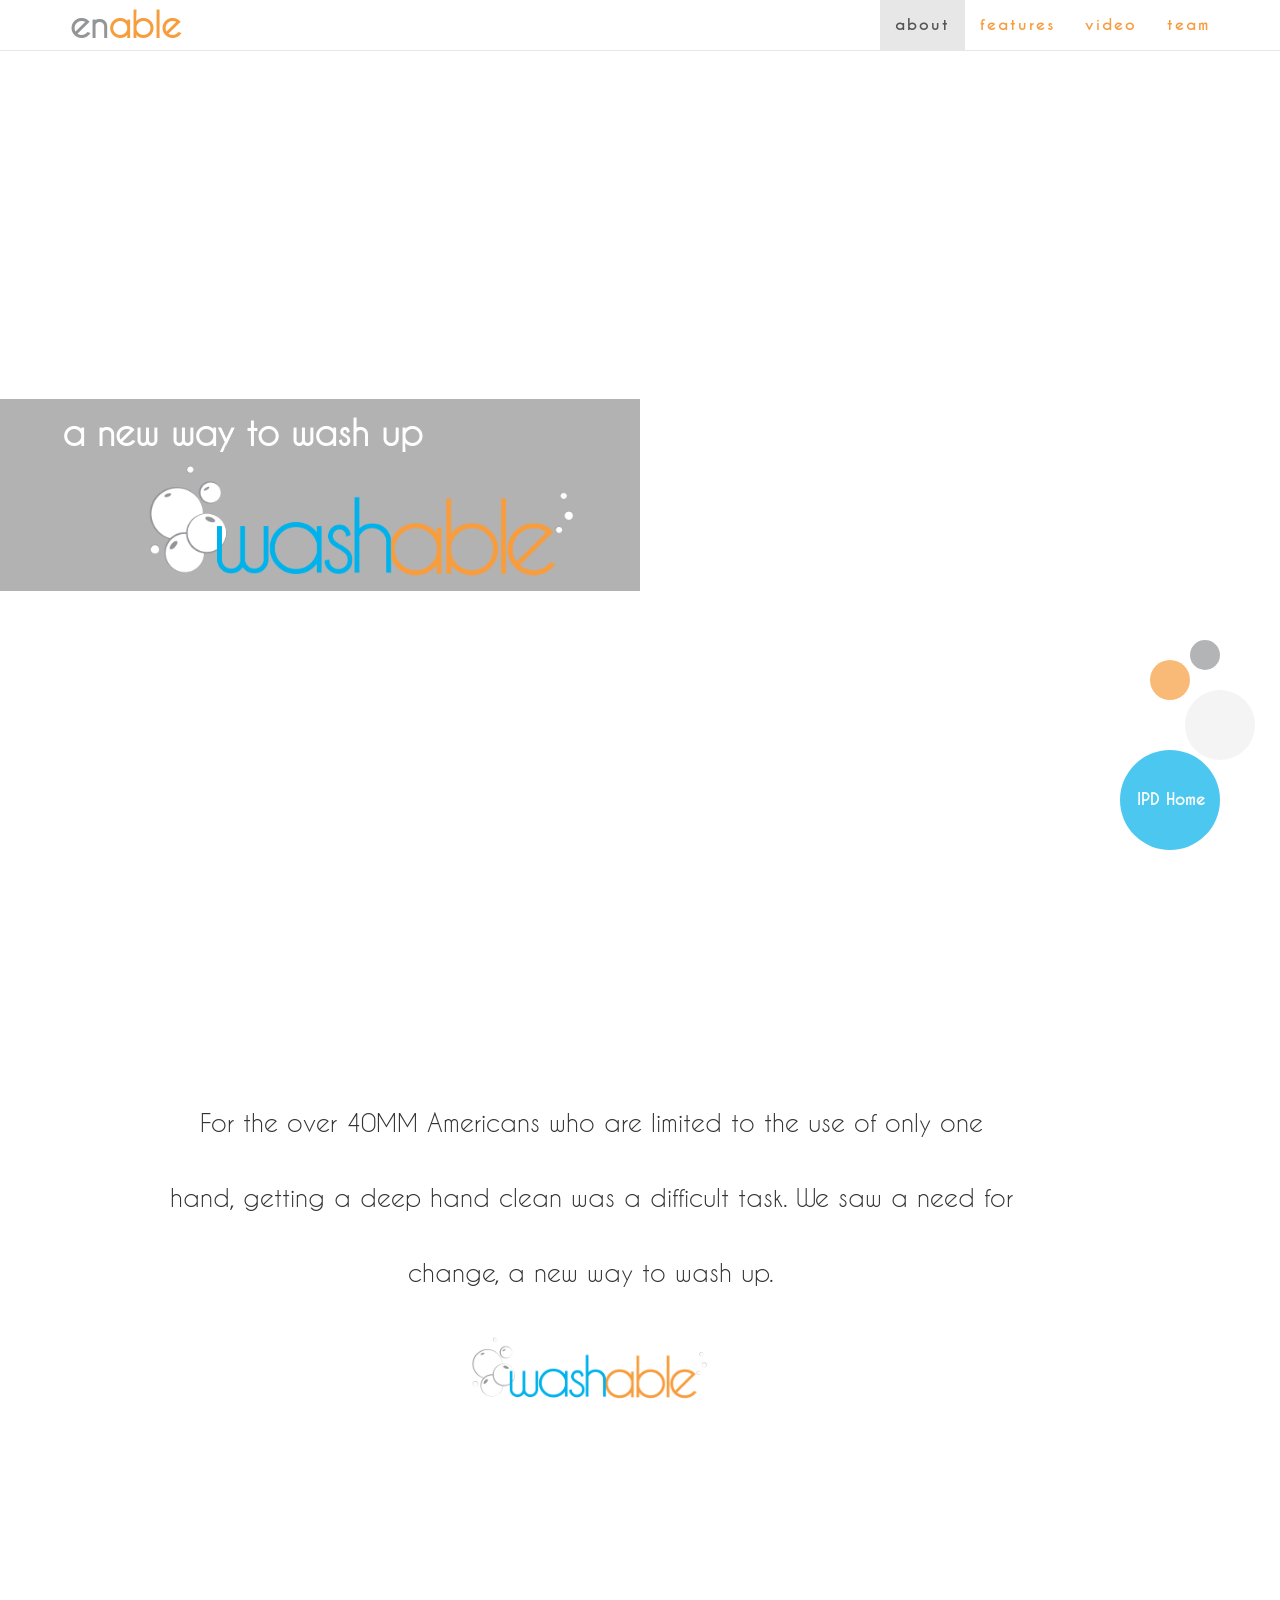
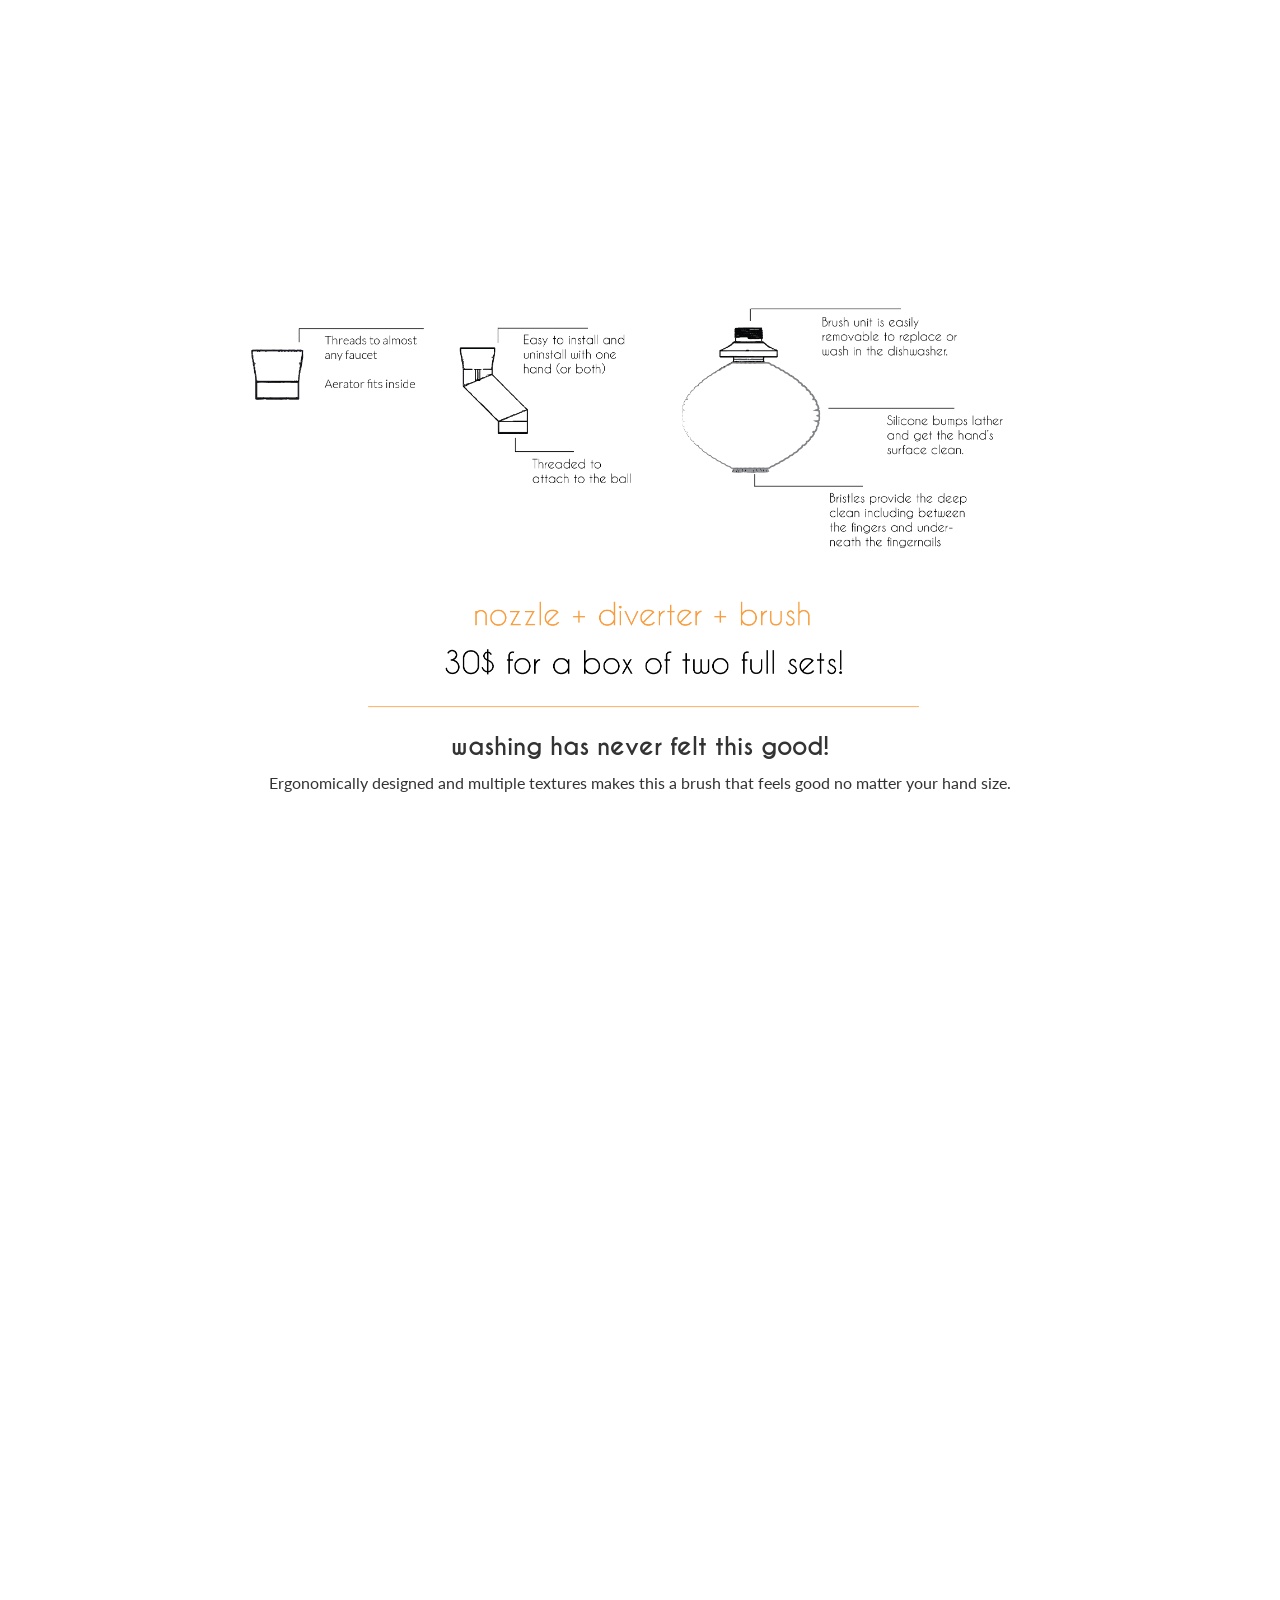
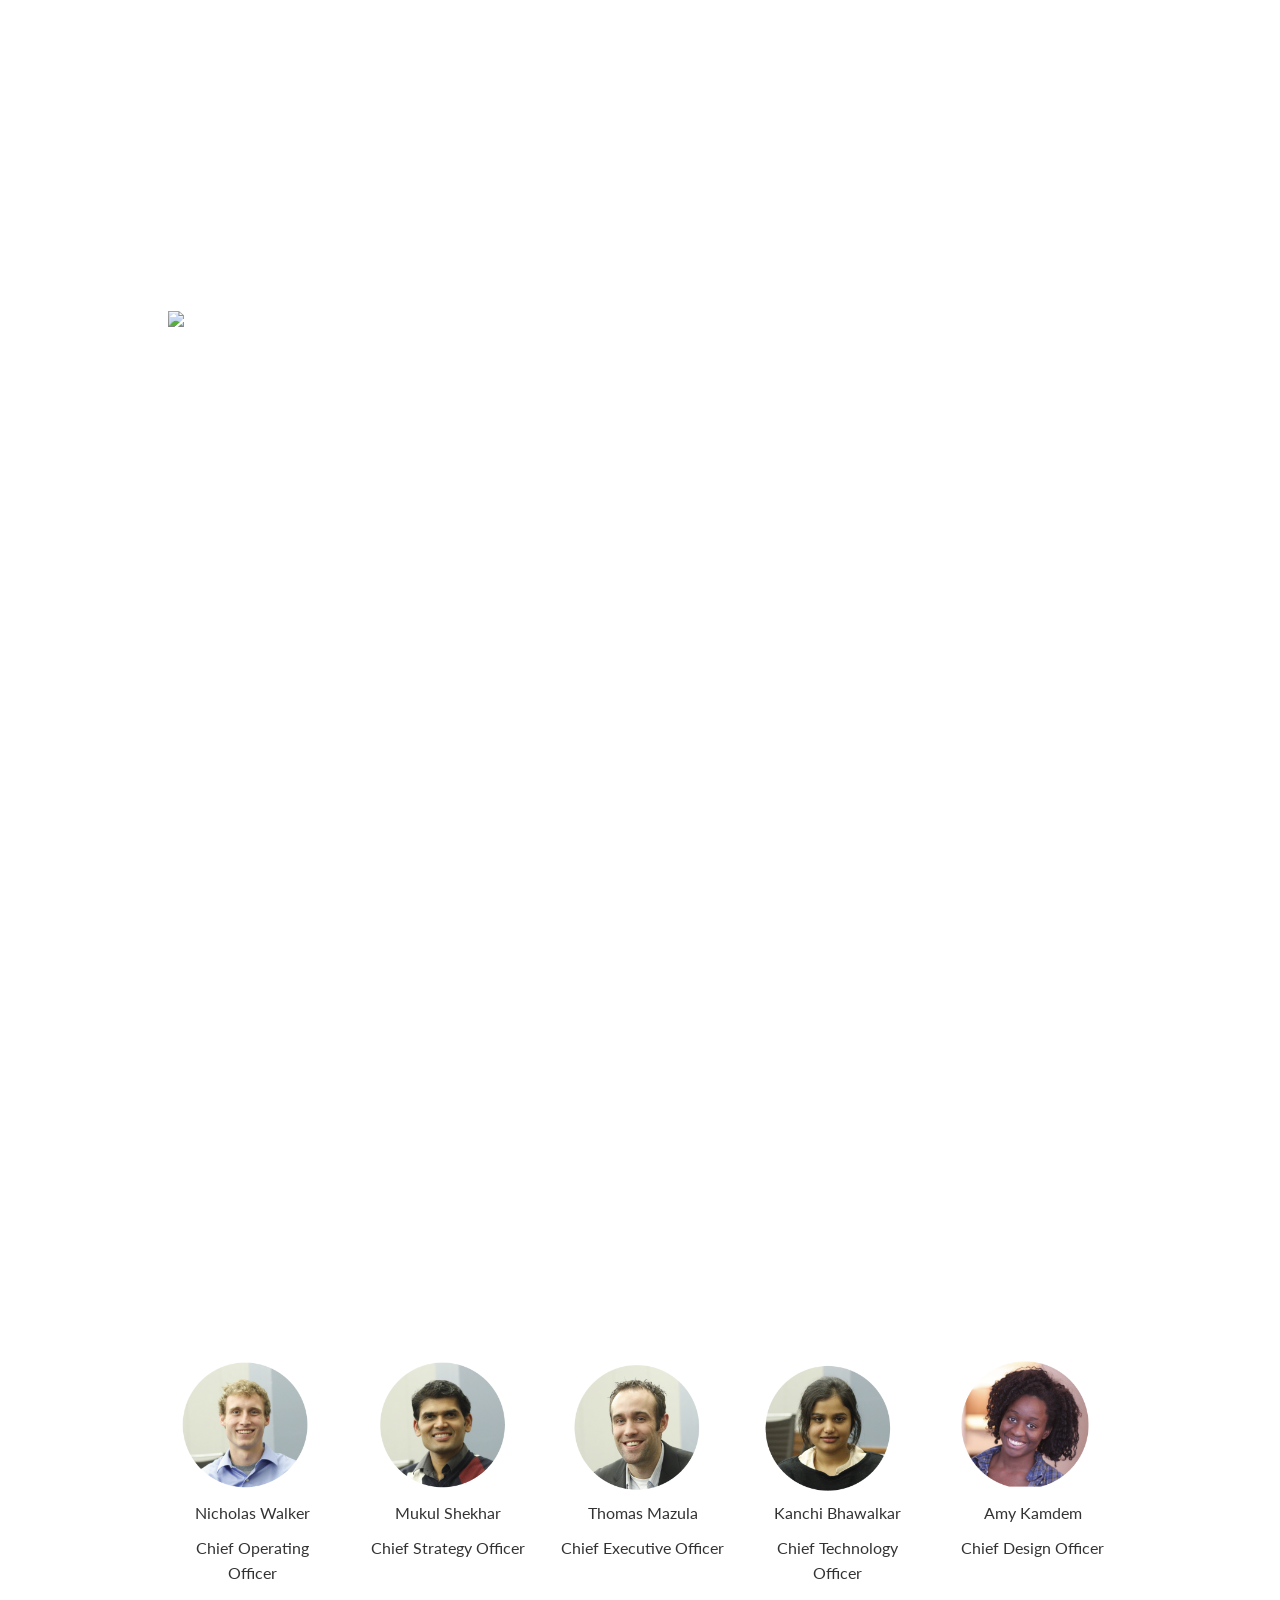
==== index.html @ 195c4fff "commit" ====
<!DOCTYPE html>
    <html lang="en">

    <head>

      <meta charset="utf-8">
      <meta http-equiv="X-UA-Compatible" content="IE=edge">
      <meta name="viewport" content="width=device-width, initial-scale=1">
      <meta name="description" content="">
      <meta name="author" content="">

      <title>Wash-able</title>

      <!-- Bootstrap Core CSS -->
      <link href="css/bootstrap.min.css" rel="stylesheet">


      <!-- Custom CSS -->
      <link href="css/scrolling-nav.css" rel="stylesheet">

      <!-- HTML5 Shim and Respond.js IE8 support of HTML5 elements and media queries -->
      <!-- WARNING: Respond.js doesn't work if you view the page via file:// -->
        <!--[if lt IE 9]>
            <script src="https://oss.maxcdn.com/libs/html5shiv/3.7.0/html5shiv.js"></script>
            <script src="https://oss.maxcdn.com/libs/respond.js/1.4.2/respond.min.js"></script>
            <![endif]-->

          </head>

          <!-- The #page-top ID is part of the scrolling feature - the data-spy and data-target are part of the built-in Bootstrap scrollspy function -->

          <body id="page-top" data-spy="scroll" data-target=".navbar-fixed-top">
            <header>
              <!-- Navigation -->
              <nav class="navbar navbar-default navbar-fixed-top" role="navigation">
                <div class="container">
                  <div class="navbar-header page-scroll">
                    <button type="button" class="navbar-toggle" data-toggle="collapse" data-target=".navbar-ex1-collapse">
                      <span class="sr-only">Toggle navigation</span>
                      <span class="icon-bar"></span>
                      <span class="icon-bar"></span>
                      <span class="icon-bar"></span>
                    </button>
                    <a class="navbar-brand page-scroll" href="#page-top"><span style="color:#939597;font-size:35px;font-weight:800;letter-spacing: 0px;">en<span><span style="color:#f89d3e;font-size:35px">able<span></a>

                  </div>

                  <!-- Collect the nav links, forms, and other content for toggling -->
                  <div class="collapse navbar-collapse navbar-ex1-collapse">
                    <ul class="nav navbar-nav navbar-right">
                      <!-- Hidden li included to remove active class from about link when scrolled up past about section -->
                      <li class="hidden">
                        <a class="page-scroll" href="#page-top"></a>
                      </li>

                      <li>
                        <a class="page-scroll" href="#about">about</a>

                      </li>
                      <li>
                        <a class="page-scroll" href="#features">features</a>

                      </li>

                      <li>
                        <a class="page-scroll" href="#wvideo">video</a>
                      </li>


                      <li>
                        <a class="page-scroll" href="#team">team</a>
                      </li>

                    </ul>
                  </div>
                  <!-- /.navbar-collapse -->
                </div>
                <!-- /.container -->
              </nav>
            </header>

            <!-- Intro Section -->
            <section id="about" class="intro-section">

              <div class="container ">



               <div class="row" style="margin-top:35%;" id="landing">


                <div class="col-md-9 col-xs-12">
                  <h4 style="color:white;font-weight:900;font-size:35px;float:left;margin-left:18%;">a new way to wash up
                  </h4></p>
                </div>
                <div class="col-md-9 col-xs-12 col-md-offset-1"  id="main-heading">
                  <img style="width:100%;float:left;margin-left:20%;"src="images/Logo.png">

                </div>
              </div>
            </div>
          </section>


          <section id="about" class="new-features-section">
            <div class="container" >
              <div class="row">


              </div>
              <div class="row">

               <div class="col-md-9 col-md-offset-1">



                 <p style="font-size:25px;line-height:3;text-align:center;margin-top:10%;font-family: caviar_dreamsregular;">For the over 40MM Americans who are limited to the use of only one hand, getting a deep hand clean was a difficult task. 
                  We saw a need for change, a new way to wash up.

                </p> 
              </div>
                <div class="col-md-3 col-md-offset-4">
                <img style="width:100%;float:center;margin-top:6%;"src="images/Logo.png">

              </div>





            </div>

          </div>
        </div>
      </section>

      <section id="features" class="features-section">
        <div class="container" >

          <div class="row">

           <div class="col-md-10 col-md-offset-1">



             <img src="images/features-01.png" style="max-width:100%;">

           </div>
           <div class="col-md-10 col-md-offset-1"style="margin-top:-5%;">


             <div class="quotes"><h3>washing has never felt this good!</h3><p>Ergonomically designed and multiple textures makes this a brush that feels good no matter your hand size.</p></div>
             <div class="quotes"><h3>finally a product you want to keep out!
</h3><p>With a stainless steel finish and multiple brush colors, this is a sink attachment that you do not mind leaving out for all to see (and use!). 
</p></div>
             <div class="quotes"><h3>your hand has never been so clean!
</h3><p>With lathering bumps and deep-cleaning bristles, this product was designed to scrub even the toughest dirt away.</p></div>


           </div>






         </div>

       </div>
     </div>
   </section>





   <section  id="wvideo" class="video-container">

     <!-- <img style="width:25%;margin-top:-10%;float:middle;"src="images/Logo.png"></br></br></br></br> -->
     <iframe id="video" src="https://player.vimeo.com/video/160565014" frameborder="0" webkitallowfullscreen mozallowfullscreen allowfullscreen></iframe>

     

   </section>


<!--  <section  id="wvideo" class="video-section-2">
        <div class="container">
              <div class="row" style="margin-top:5%;">

                        <div class="col-md-2">
                            <h4 style="color:#939597;font-weight:900;font-size:35px;">washable
                            </h4>
                        </div>
                    </div>
        <div class="row">


        <div class="col-md-8 col-md-offset-2">
          <p>For the roughly 40MM people in the U.S that have a disability limiting the use of their hands and the many millions more who self-limit due to multitasking, enAble® products has come up with a simple, cost effective solutions to allow them to maximize the efficiency with which they perform common household tasks.</br></br>introducing</p>
           <img style="width:50%;float:left;display:inline-block;"src="images/Logo.png">
        </div>
        <div class="col-md-8 col-md-offset-2">
        <a href="#myModal" class="btn btn-lg btn-primary" style="float:left;margin-top:5%;" data-toggle="modal">Launch Video</a>
        <div id="myModal" class="modal fade">
        
        <div class="modal-dialog">
            <div class="modal-content">
                <div class="modal-header">
                    <button type="button" class="close" data-dismiss="modal" aria-hidden="true">×</button>
                    <h4 class="modal-title">washable</h4>
                </div>
                <div class="modal-body">
                    <iframe id="cartoonVideo" width="560" height="315" src="https://player.vimeo.com/video/15370828" frameborder="0" allowfullscreen></iframe>
                </div>
            </div>
        </div>
    </div>

     </div>
   </div> 










     </div>
 </div>


 </section>
-->













<!-- Scenario Section -->
<section id="scenario" class="scenario-section">
 <div class="container" >
  <div class="row" style="margin-top:5%;">
    <div class="col-md-10 col-md-offset-1">
      <img src="images/sc1.png" style="max-width:100%;">
    </div>
  </div>
</div>


<!--              <div id="mycarousel" class="carousel slide" data-ride="carousel">
                        
                           <ol class="carousel-indicators">
                             <li data-target="#mycarousel" data-slide-to="0" class="active"></li>
                             <li data-target="#mycarousel" data-slide-to="1"></li>
                             <li data-target="#mycarousel" data-slide-to="2"></li>
                            
                         </ol>
 
                         
                         <div class="carousel-inner" role="listbox">
                             <div class="item col-md-12">
                                 <img src="images/sc-01.png" data-color="lightblue" alt="First Image">
                                 <div class="carousel-caption">
                                     <h3>First Image</h3>
                                 </div>
                             </div>
                             <div class="item col-md-12">
                                 <img src="images/sc-02.png" data-color="firebrick" alt="Second Image">
                                 <div class="carousel-caption">
                                     <h3>Second Image</h3>
                                 </div>
                             </div>
                             <div class="item col-md-12">
                                 <img src="images/sc-03.png" data-color="violet" alt="Third Image">
                                 <div class="carousel-caption">
                                     <h3>Third Image</h3>
                                 </div>
                             </div>
                            
                         </div>
 
                         
                         <a class="left carousel-control" href="#mycarousel" role="button" data-slide="prev">
                             <span class="glyphicon glyphicon-chevron-left" aria-hidden="true"></span>
                             <span class="sr-only">Previous</span>
                         </a>
                         <a class="right carousel-control" href="#mycarousel" role="button" data-slide="next">
                             <span class="glyphicon glyphicon-chevron-right" aria-hidden="true"></span>
                             <span class="sr-only">Next</span>
                         </a>
                     </div>


                   -->
                 </section>



                 <section id="team" class="team-section">



                  <div class="container">

                    <div class="row" >

                      
                    <div class="row">
                      <div class="col-lg-12 col-lg-offset-1">


                    
                        <div class="col-md-2 col-xs-12" >
                          <img class="my-img-circle" src="images/Team-01.png">
                          <p>
                            Nicholas Walker
                          </p>
                            <p>
                           Chief Operating Officer
                          </p>
                        </div>
                        <div class="col-md-2 col-xs-12">
                          <img class="my-img-circle" src="images/Team-02.png">
                          <p>
                            Mukul Shekhar
                          </p>
                            <p>
                            Chief Strategy Officer
                          </p>
                        </div>
                        <div class="col-md-2 col-xs-12">
                          <img class="my-img-circle" src="images/Team-03.png">
                          <p>
                            Thomas Mazula
                          </p>
                            <p>
                            Chief Executive Officer
                          </p>
                        </div>
                        <div class="col-md-2 col-xs-12">
                          <img class="my-img-circle" src="images/Team-04.png">
                          <p>
                            Kanchi Bhawalkar
                          </p>
                            <p>
                            Chief Technology Officer
                          </p>
                        </div>
                        <div class="col-md-2 col-xs-12">
                          <img class="my-img-circle" src="images/Team-05.png">
                          <p>
                            Amy Kamdem
                          </p>
                            <p>
                            Chief Design Officer
                          </p>
                        </div>
                      </div>

                    </div>
                  </div>
                </section>

                <footer>

                  <button type="button" class="btn circle3"></button>
                  <button type="button" class="btn circle2"></button>
                  <button type="button" class="btn circle1"></button>
                  <button onclick="location.href='http://www.tauber.umich.edu/events-training/integrated-product-development/2016-04-06/integrated-product-development-trade-show';" type="button" class="btn btn-circle" style="font-family:caviar_dreamsbold;font-size:16px;">IPD Home</button>

                </footer>



                <!-- jQuery -->
                <script src="js/jquery.js"></script>
                <script src="https://ajax.googleapis.com/ajax/libs/jquery/1.11.0/jquery.min.js"></script>

                <!-- Bootstrap Core JavaScript -->
                <script src="js/bootstrap.min.js"></script>

                <!-- Scrolling Nav JavaScript -->
                <script src="js/jquery.easing.min.js"></script>
                <script src="js/scrolling-nav.js"></script>











                <script>

                (function() {

                  var quotes = $(".quotes");
                  var quoteIndex = -1;

                  function showNextQuote() {
                    ++quoteIndex;
                    quotes.eq(quoteIndex % quotes.length)
                    .fadeIn(2000)
                    .delay(2000)
                    .fadeOut(2000, showNextQuote);
                  }

                  showNextQuote();

                })();

                var $item = $('.carousel .item'); 
                var $wHeight = $(window).height();
                $item.eq(0).addClass('active');
                $item.height($wHeight); 
                $item.addClass('full-screen');

                $('.carousel img').each(function() {
                  var $src = $(this).attr('src');
                  var $color = $(this).attr('data-color');
                  $(this).parent().css({
                    'background-image' : 'url(' + $src + ')',
                    'background-color' : $color
                  });
                  $(this).remove();
                });

                $(window).on('resize', function (){
                  $wHeight = $(window).height();
                  $item.height($wHeight);
                });

                $('.carousel').carousel({
                  interval: 6000,
                  pause: "false"
                });

                (function() {
  /**
   * Video element
   * @type {HTMLElement}
   */
   var video = document.getElementById("my-video");

  /**
   * Check if video can play, and play it
   */
   video.addEventListener( "canplay", function() {
    video.play();
  });
 })();

 $(function(){
  $('#video').css({ width: $(window).innerWidth() + 'px', height: $(window).innerHeight() + 'px' });

  $(window).resize(function(){
    $('#video').css({ width: $(window).innerWidth() + 'px', height: $(window).innerHeight() + 'px' });
  });
});

 $(document).ready(function(){
    /* Get iframe src attribute value i.e. YouTube video url
    and store it in a variable */
    var url = $("#cartoonVideo").attr('src');
    
    /* Assign empty url value to the iframe src attribute when
    modal hide, which stop the video playing */
    $("#myModal").on('hide.bs.modal', function(){
      $("#cartoonVideo").attr('src', '');
    });
    
    /* Assign the initially stored url back to the iframe src
    attribute when modal is displayed again */
    $("#myModal").on('show.bs.modal', function(){
      $("#cartoonVideo").attr('src', url);
    });
  });


 </script>

</body>

</html>
---- css/scrolling-nav.css ----
/*!
 * Start Bootstrap - Scrolling Nav HTML Template (http://startbootstrap.com)
 * Code licensed under the Apache License v2.0.
 * For details, see http://www.apache.org/licenses/LICENSE-2.0.
 */

@import url(https://fonts.googleapis.com/css?family=Lato:300);


@font-face {
font-family: 'caviar_dreamsregular';
    src: url('../fonts/CaviarDreams-webfont.eot');
    src: url('../fonts/CaviarDreams-webfont.eot?#iefix') format('embedded-opentype'),
         url('../fonts/CaviarDreams-webfont.woff') format('woff'),
         url('../fonts/CaviarDreams-webfont.ttf') format('truetype'),
         url('../fonts/CaviarDreams-webfont.svg#caviar_dreamsregular') format('svg');
    font-weight: normal;
    font-style: normal;

}

@font-face {
    font-family: 'caviar_dreamsbold';
    src: url('../fonts/Caviar_Dreams_Bold-webfont.eot');
    src: url('../fonts/Caviar_Dreams_Bold-webfont.eot?#iefix') format('embedded-opentype'),
         url('../fonts/Caviar_Dreams_Bold-webfont.woff') format('woff'),
         url('../fonts/Caviar_Dreams_Bold-webfont.ttf') format('truetype'),
         url('../fonts/Caviar_Dreams_Bold-webfont.svg#caviar_dreamsbold') format('svg');
    font-weight: normal;
    font-style: normal;

}

 body {
  width: 100%;
  height: 100%;
  font-family: caviar_dreamsregular;

}

html {
  width: 100%;
  height: 100%;
}

h1{

  font-size: 80px;
}

.navbar {

  font-size: 15px;
}

.features-section p{

  font-size: 16px;
 
}


.features-section h3{

  font-family: caviar_dreamsbold;

}
p{
  font-family: Lato;
  line-height: 25px;
}

h2{
  letter-spacing: 5px;
  font-family: caviar_dreamsregular;
  font-weight: 800;
  font-size: 30px;
  line-height: 36px;
}

.navbar li>a{

  font-family: caviar_dreamsbold;
  letter-spacing: 2px;
  
}

.navbar{

  background-color: white;
}
.navbar-default .navbar-nav>li>a {
     color: #f89d3e;
}


@media(min-width:767px) {
  .navbar {
    
    -webkit-transition: background .5s ease-in-out,padding .5s ease-in-out;
    -moz-transition: background .5s ease-in-out,padding .5s ease-in-out;
    transition: background .5s ease-in-out,padding .5s ease-in-out;
  }

  .top-nav-collapse {
    padding: 0;
  }
}

/* Demo Sections - You can use these as guides or delete them - the scroller will work with any sort of height, fixed, undefined, or percentage based.
The padding is very important to make sure the scrollspy picks up the right area when scrolled to. Adjust the margin and padding of sections and children 
of those sections to manage the look and feel of the site. */

.intro-section {
 height:100%;
  text-align: center;
  background: #fff;
  background-image: url("../images/background.png");
  background-repeat: no-repeat;
  /*-webkit-background-size: cover;
  -moz-background-size: cover;
  -o-background-size: cover;*/
  background-size: cover;

}

.persona-section {
  height: 100%;
  padding-top: 50px;
  text-align: justify;
  background: #fff;
  
}

div.transbox {
  width:500px;
  background-color: #ffffff;
  margin-left: -20px;
  opacity: 0.6;
  filter: alpha(opacity=60); /* For IE8 and earlier */
}

.persona-section p,.video-section-2 p{

 font-size : 18px;

}

.video-section-2 p{

 text-align: justify;
 line-height: 2;

 }

.intro-section h1,.features-section h1,.persona-section h2,.new-features-section h2, h4{

  color: #00bcf2;

}


.video-container {
    position: relative;
    padding-bottom: 56.25%;
    padding-top: 30px;
    height: 0; 

    overflow: hidden;
}
 
.video-container iframe,
.video-container object,
.video-container embed {
    position: absolute;
    top: 0;
    left: 0;
    width: 100%;
    height: 100%;
}


.features-section {
  height: 100%;
  padding-top: 150px;
  text-align: center;
  background: #fff;
}

.video-section-1 {
  height: 100%;
  padding-top: 150px;
  text-align: center;
  background: #fff;
  

}

.video-section-2 {
  height: 100%;
  padding-top: 50px;
  text-align: center;
  background: #fff;
  
}

.new-features-section {
  height: 100%;
  padding-top: 100px;
  
  background: #fff;
}

.features-section {
  height: 100%;
  padding-top: 80px;
  
  background: #fff;
}

.persona-section {
  height: 100%;
  padding-top: 20px;
  
  background: #fff;
}



.scenario-section {
  height: 100%;
 /* padding-top: 150px;*/
  text-align: justify;
  background: #fff;
  /*background-image: url("../images/sc1.png");
  background-size: cover;
  background-repeat: no-repeat;*/


}



.team-section {
  height: 100%;
  padding-top: 150px;
  text-align: justify;

  background: #fff;
}


.team-section p{

 /*margin-top: 10%;*/
 font-size: 16px;

}
#landing {

background: hsla(0, 0%, 0%, 0.3);
width:60%;
margin-left:-10%;
display:block;
margin-top:-2%;
height:auto;
padding: 5px;
 

}

/*#my-video {
  position: absolute;
  
  min-width: 100%; 
  min-height: 100%;
  width: 100%; 
  height: auto;
  z-index: -100;
}*/

.my-img-circle {

  width: 150px;
  height: 150px;
  margin-top: 30%;
  
  
 

}

.img-circle-nancy{

  width: 230px;
  height: 230px;
  
  overflow: hidden;

  position: absolute;
  bottom: -150px;
  

}


.btn-circle{
  width: 100px;
  height: 100px;
  padding: 10px 16px;
  font-size: 24px;
  line-height: 1.33;
   background-color:#00b1ea;
  border-radius: 55px;
  display: inline;
  position: fixed; 
   opacity: 0.7; 
   color: white;


  bottom: 50px; 
  right: 60px; 
}

.circle1{
  width: 70px;
  height: 70px;
  padding: 10px 16px;
  color: white;

  font-size: 24px;
  line-height: 1.33;
  border-radius: 55px;
  display: inline;
   opacity: 0.7; 
  position: fixed; 
  bottom: 140px; 
  right: 25px; 
}

.circle2{
  width: 40px;
  height: 40px;
  padding: 10px 16px;
  font-size: 24px;
  background-color:#f89d3e;
  color: white;

  line-height: 1.33;
  border-radius: 55px;
  display: inline;
   opacity: 0.7; 
  position: fixed; 
  bottom: 200px; 
  right: 90px; 
}

.circle3{
width: 30px;
  height: 30px;
  text-align: center;
  color: white;
  background-color: #939597;
  padding: 6px 0;
  font-size: 12px;
  line-height: 1.428571429;
  border-radius: 15px;
  display: inline;
  position: fixed; 
  bottom: 230px;
  opacity: 0.7; 
  right: 60px; 
}

.btn-circle-video{
 width: 100px;
 background-color: transparent;
color: white;

 border-color: gray;
   border-radius: 5px;
  margin-left: 45%;
  margin-top: 25%;
  position: relative;

}

#item {
display: block;
  width: 100%;
  height: auto;

}

.img-responsive,
.thumbnail > img,
.thumbnail a > img,
.carousel-inner > .item > img,
.carousel-inner > .item > a > img {
  display: block;
  height:100%;  

}

 .modal-content iframe{
        margin: 0 auto;
        display: block;
    }


/*@media (min-width: 674px){

      .video-section-1{
        display: none;
      }
      .video-section-2{
        display:block;
      }
}
*/

.quotes {display: none;}

.team-section p{

  text-align: center;
}
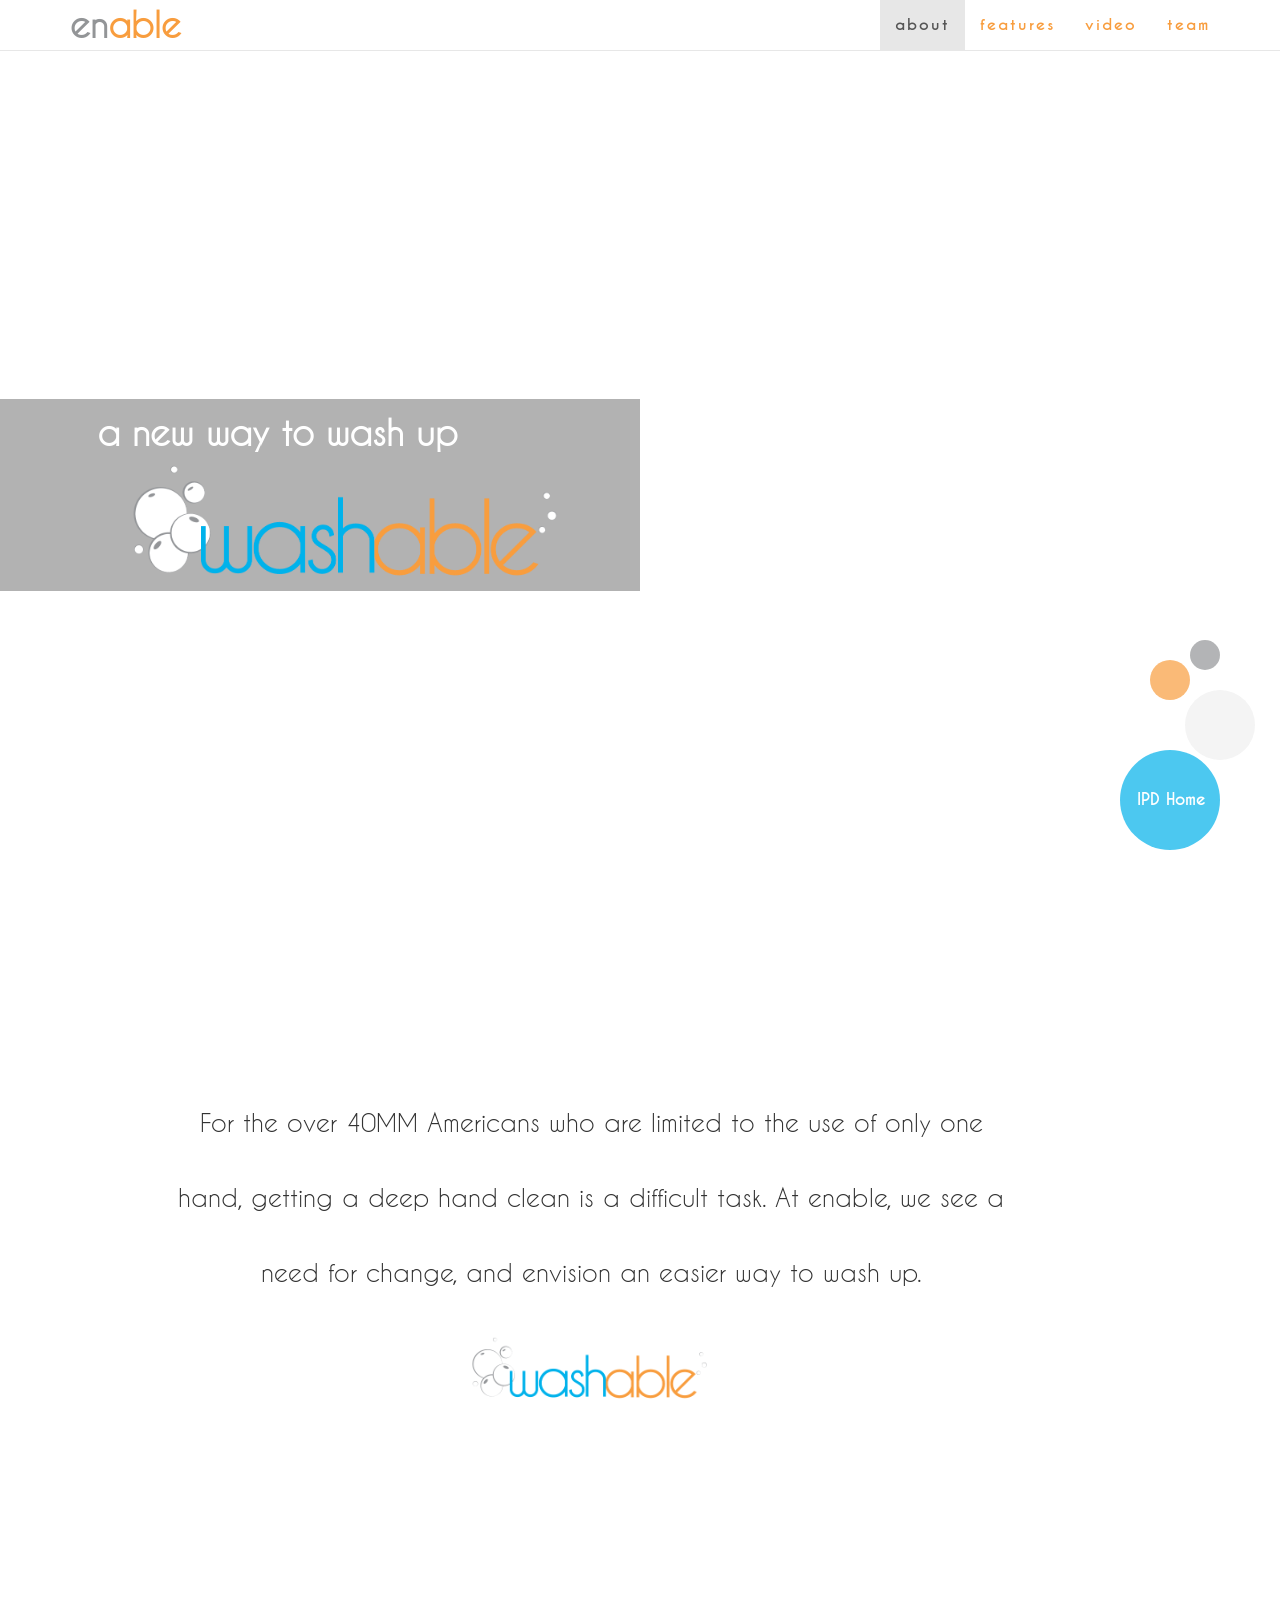
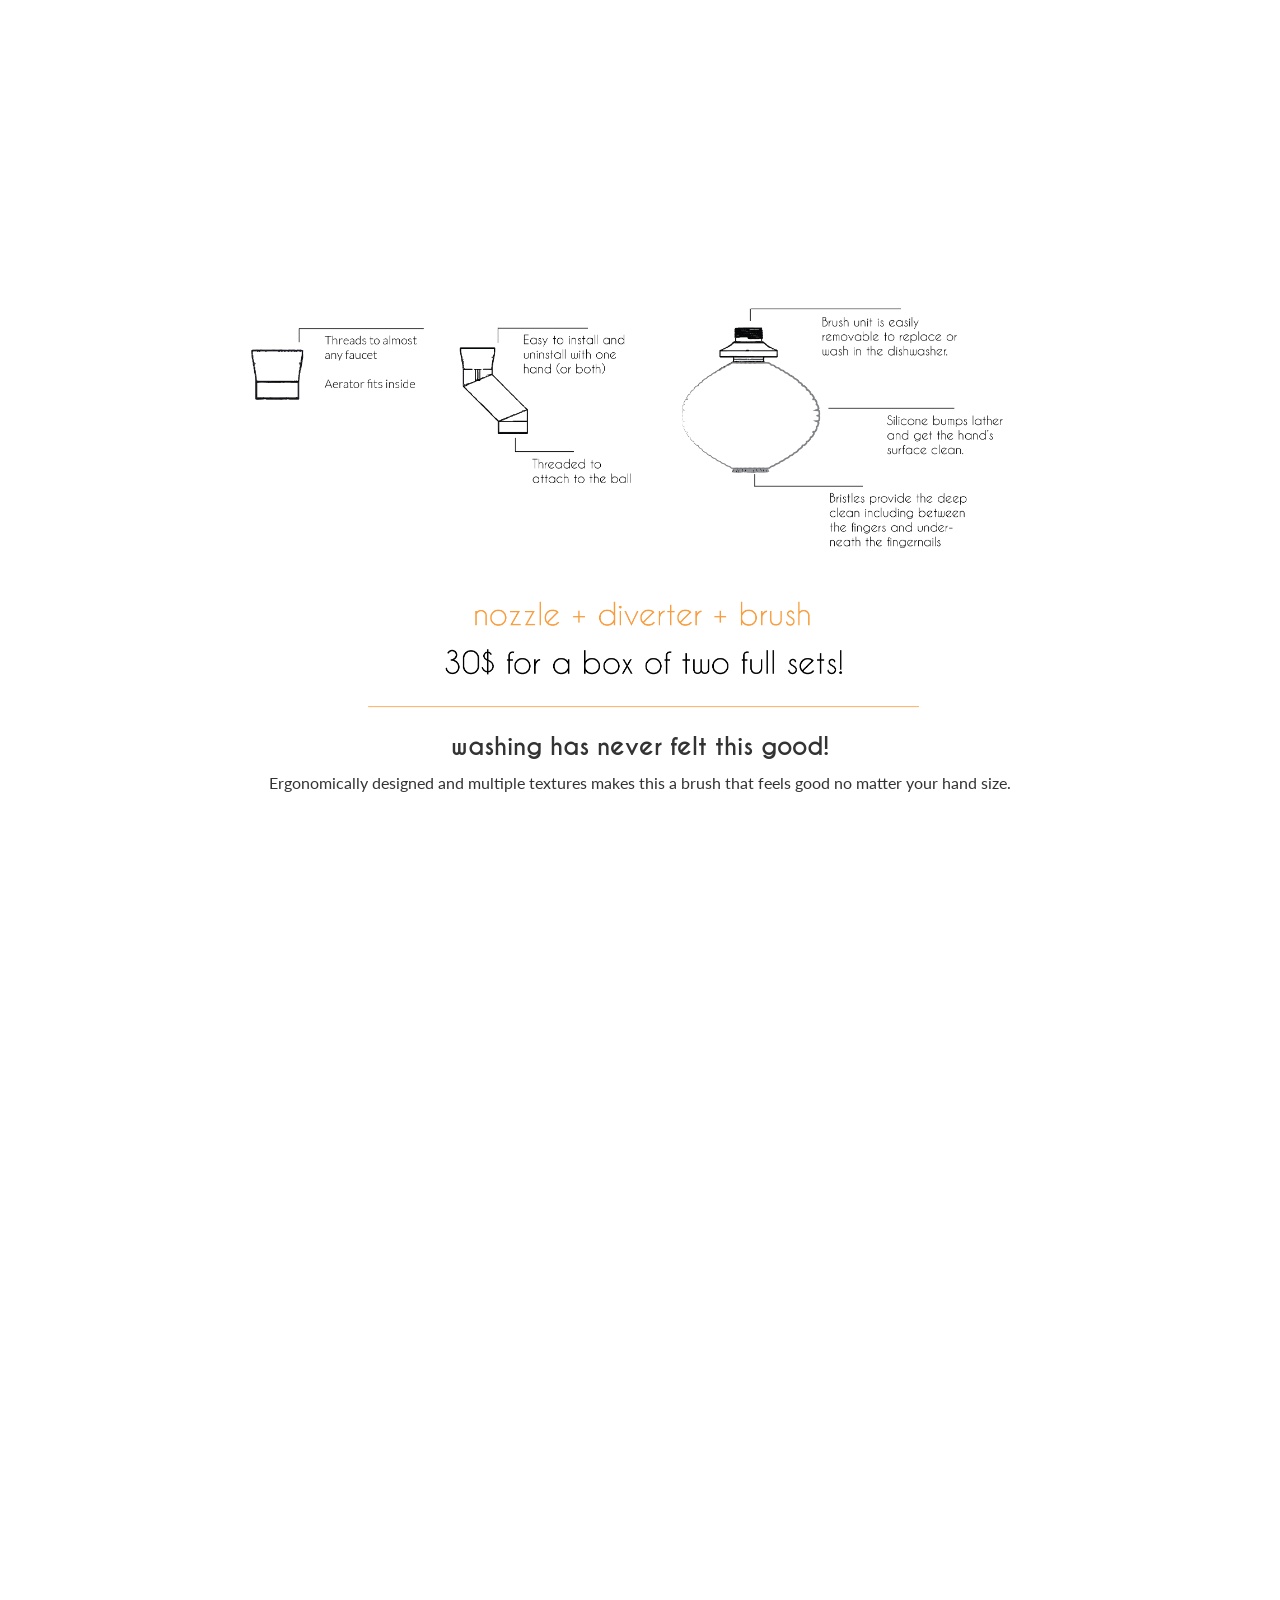
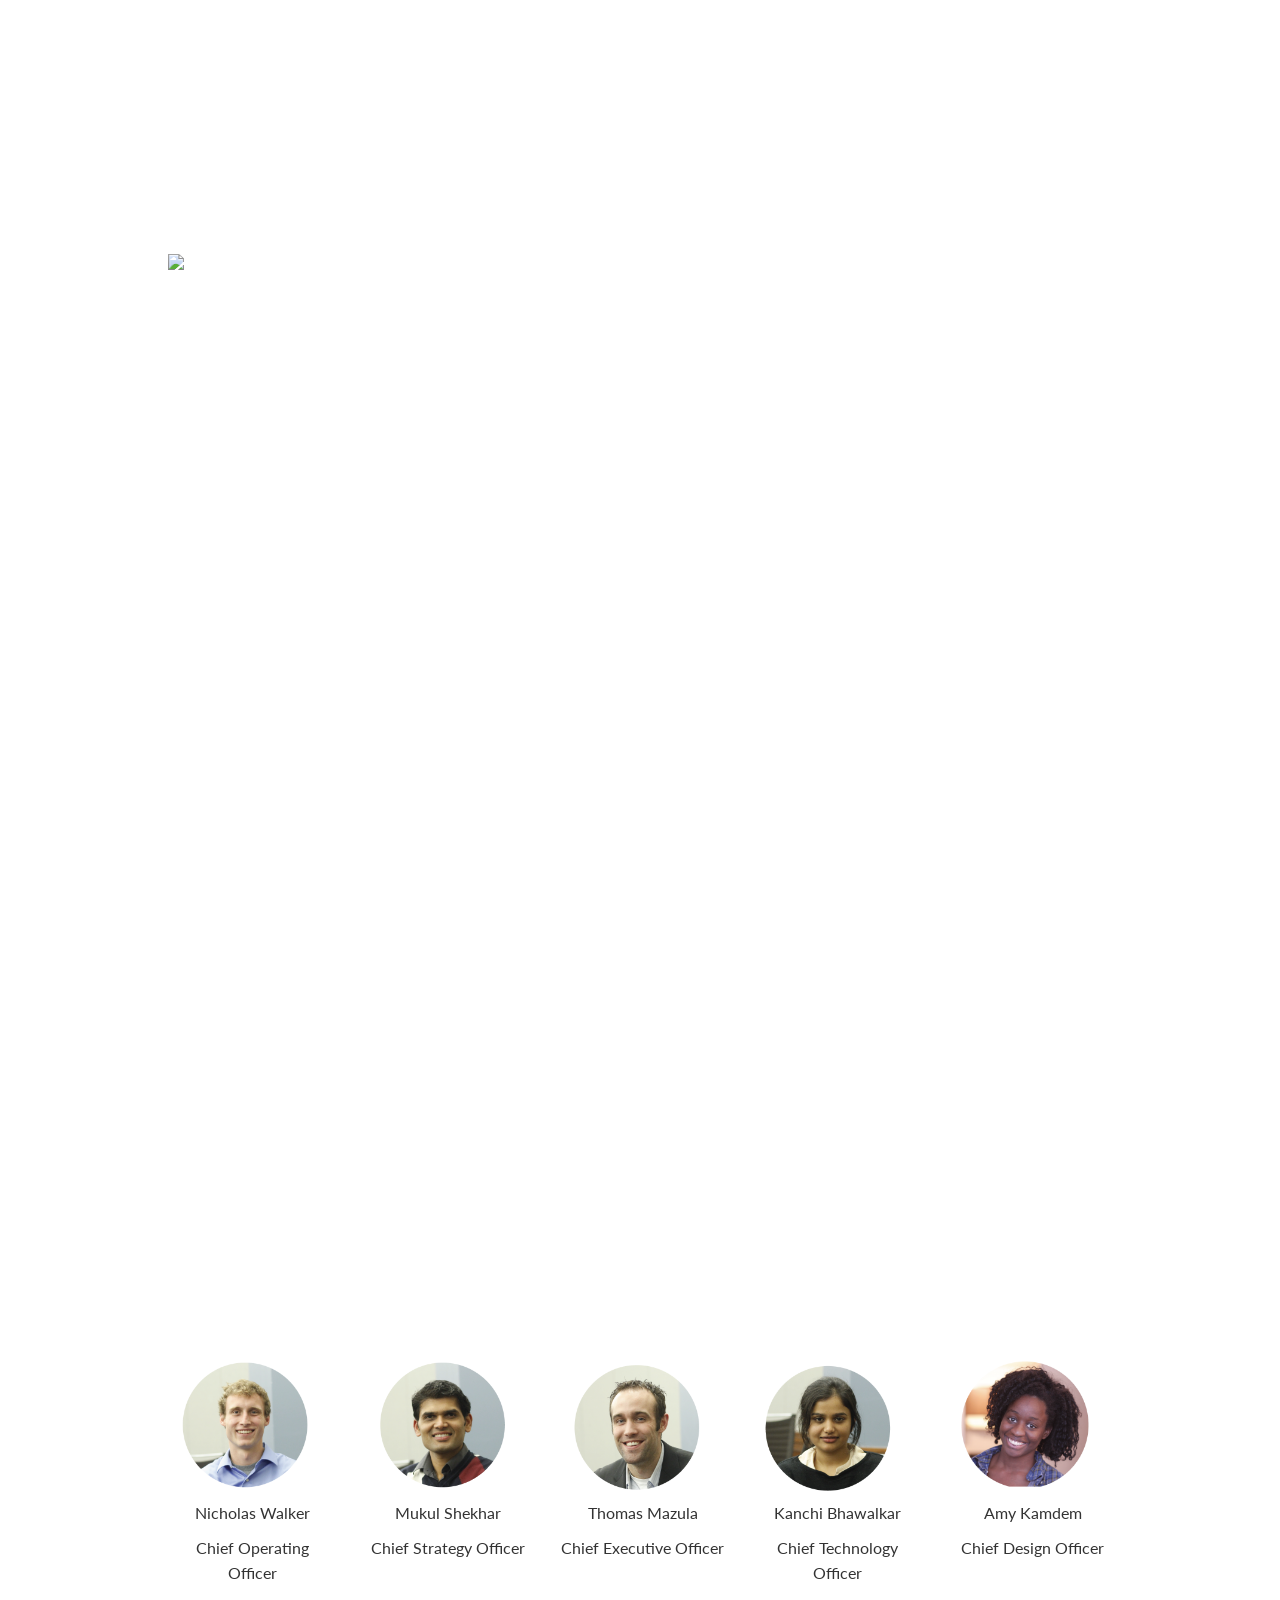
==== commit c66b56aa: "changes" ====
--- a/index.html
+++ b/index.html
@@ -71,6 +71,8 @@
                         <a class="page-scroll" href="#team">team</a>
                       </li>
 
+                     
+
                     </ul>
                   </div>
                   <!-- /.navbar-collapse -->
@@ -89,12 +91,12 @@
                <div class="row" style="margin-top:35%;" id="landing">
 
 
-                <div class="col-md-9 col-xs-12">
-                  <h4 style="color:white;font-weight:900;font-size:35px;float:left;margin-left:18%;">a new way to wash up
+                <div class="col-md-9 col-xs-12" id="tagline">
+                  <h4  style="color:white;font-weight:900;font-size:35px;float:left;">a new way to wash up
                   </h4></p>
                 </div>
                 <div class="col-md-9 col-xs-12 col-md-offset-1"  id="main-heading">
-                  <img style="width:100%;float:left;margin-left:20%;"src="images/Logo.png">
+                  <img style="width:100%;float:left;"src="images/Logo.png">
 
                 </div>
               </div>
@@ -110,16 +112,14 @@
               </div>
               <div class="row">
 
-               <div class="col-md-9 col-md-offset-1">
-
-
-
-                 <p style="font-size:25px;line-height:3;text-align:center;margin-top:10%;font-family: caviar_dreamsregular;">For the over 40MM Americans who are limited to the use of only one hand, getting a deep hand clean was a difficult task. 
-                  We saw a need for change, a new way to wash up.
-
+               <div class="col-md-9 col-md-offset-1 col-xs-12">
+
+
+
+                 <p style="font-size:25px;line-height:3;text-align:center;margin-top:10%;font-family: caviar_dreamsregular;">For the over 40MM Americans who are limited to the use of only one hand, getting a deep hand clean is a difficult task. At enable, we see a need for change, and envision an easier way to wash up.
                 </p> 
               </div>
-                <div class="col-md-3 col-md-offset-4">
+                <div class="col-md-3 col-md-offset-4 col-xs-12">
                 <img style="width:100%;float:center;margin-top:6%;"src="images/Logo.png">
 
               </div>
@@ -139,14 +139,14 @@
 
           <div class="row">
 
-           <div class="col-md-10 col-md-offset-1">
+           <div class="col-md-10 col-md-offset-1 col-xs-12">
 
 
 
              <img src="images/features-01.png" style="max-width:100%;">
 
            </div>
-           <div class="col-md-10 col-md-offset-1"style="margin-top:-5%;">
+           <div class="col-md-10 col-md-offset-1 col-xs-12"style="margin-top:-5%;">
 
 
              <div class="quotes"><h3>washing has never felt this good!</h3><p>Ergonomically designed and multiple textures makes this a brush that feels good no matter your hand size.</p></div>
@@ -251,9 +251,9 @@
 <!-- Scenario Section -->
 <section id="scenario" class="scenario-section">
  <div class="container" >
-  <div class="row" style="margin-top:5%;">
-    <div class="col-md-10 col-md-offset-1">
-      <img src="images/sc1.png" style="max-width:100%;">
+  <div class="row">
+    <div class="col-md-10 col-md-offset-1 col-xs-12">
+      <img src="images/sc1.png" style="max-width:100%;max-height:100%">
     </div>
   </div>
 </div>
@@ -318,7 +318,7 @@
 
                       
                     <div class="row">
-                      <div class="col-lg-12 col-lg-offset-1">
+                      <div class="col-lg-12 col-lg-offset-1 col-xs-12">
 
 
                     
--- a/css/scrolling-nav.css
+++ b/css/scrolling-nav.css
@@ -48,6 +48,10 @@
   font-size: 80px;
 }
 
+
+
+
+
 .navbar {
 
   font-size: 15px;
@@ -116,10 +120,10 @@
   text-align: center;
   background: #fff;
   background-image: url("../images/background.png");
-  background-repeat: no-repeat;
-  /*-webkit-background-size: cover;
+  
+  -webkit-background-size: cover;
   -moz-background-size: cover;
-  -o-background-size: cover;*/
+  -o-background-size: cover;
   background-size: cover;
 
 }
@@ -407,17 +411,98 @@
         display: block;
     }
 
-
-/*@media (min-width: 674px){
-
-      .video-section-1{
+#tagline{
+        margin-left: 18%;
+      }
+
+      #main-heading{
+        margin-left: 20%;
+      }
+
+@media (max-width: 674px){
+
+      .circle1{
         display: none;
       }
-      .video-section-2{
-        display:block;
-      }
-}
-*/
+      .circle2{
+        display:none;
+      }
+      .circle3{
+        display: none;
+      }
+      .btn-circle{
+
+        width:100px;
+        height:100px;
+        background-color: white;
+        color: black;
+        font-family: caviar_dreamsbold;
+        opacity: 1;
+        text-align: center;
+        font-size: 8px;
+        position: absolute;
+        margin-right: -10%;
+
+
+      }
+
+      #landing{
+
+    
+
+    background-color: transparent;
+    width:100%;
+margin-left:0%;
+display:block;
+margin-top:150%;
+
+padding: 5px;
+ 
+
+      }
+
+      #tagline{
+        margin-left: 1%;
+      }
+
+      #main-heading{
+        margin-left: 1%;
+      }
+
+      .intro-section,.new-features-section,.scenario-section,.team-section{
+        margin-top: 25px;
+      }
+      .intro-section{
+        background-size: contain;
+        height:250px;
+      }
+
+      .features-section{
+
+        margin-top: 100px;
+      }
+
+      .scenario-section{
+
+        max-height:250px;
+      }
+
+      .my-img-circle {
+
+  width: 100%;
+  height: 100%;
+  margin-top: 1%;
+  
+  
+ 
+
+}
+
+
+
+
+}
+
 
 .quotes {display: none;}
 
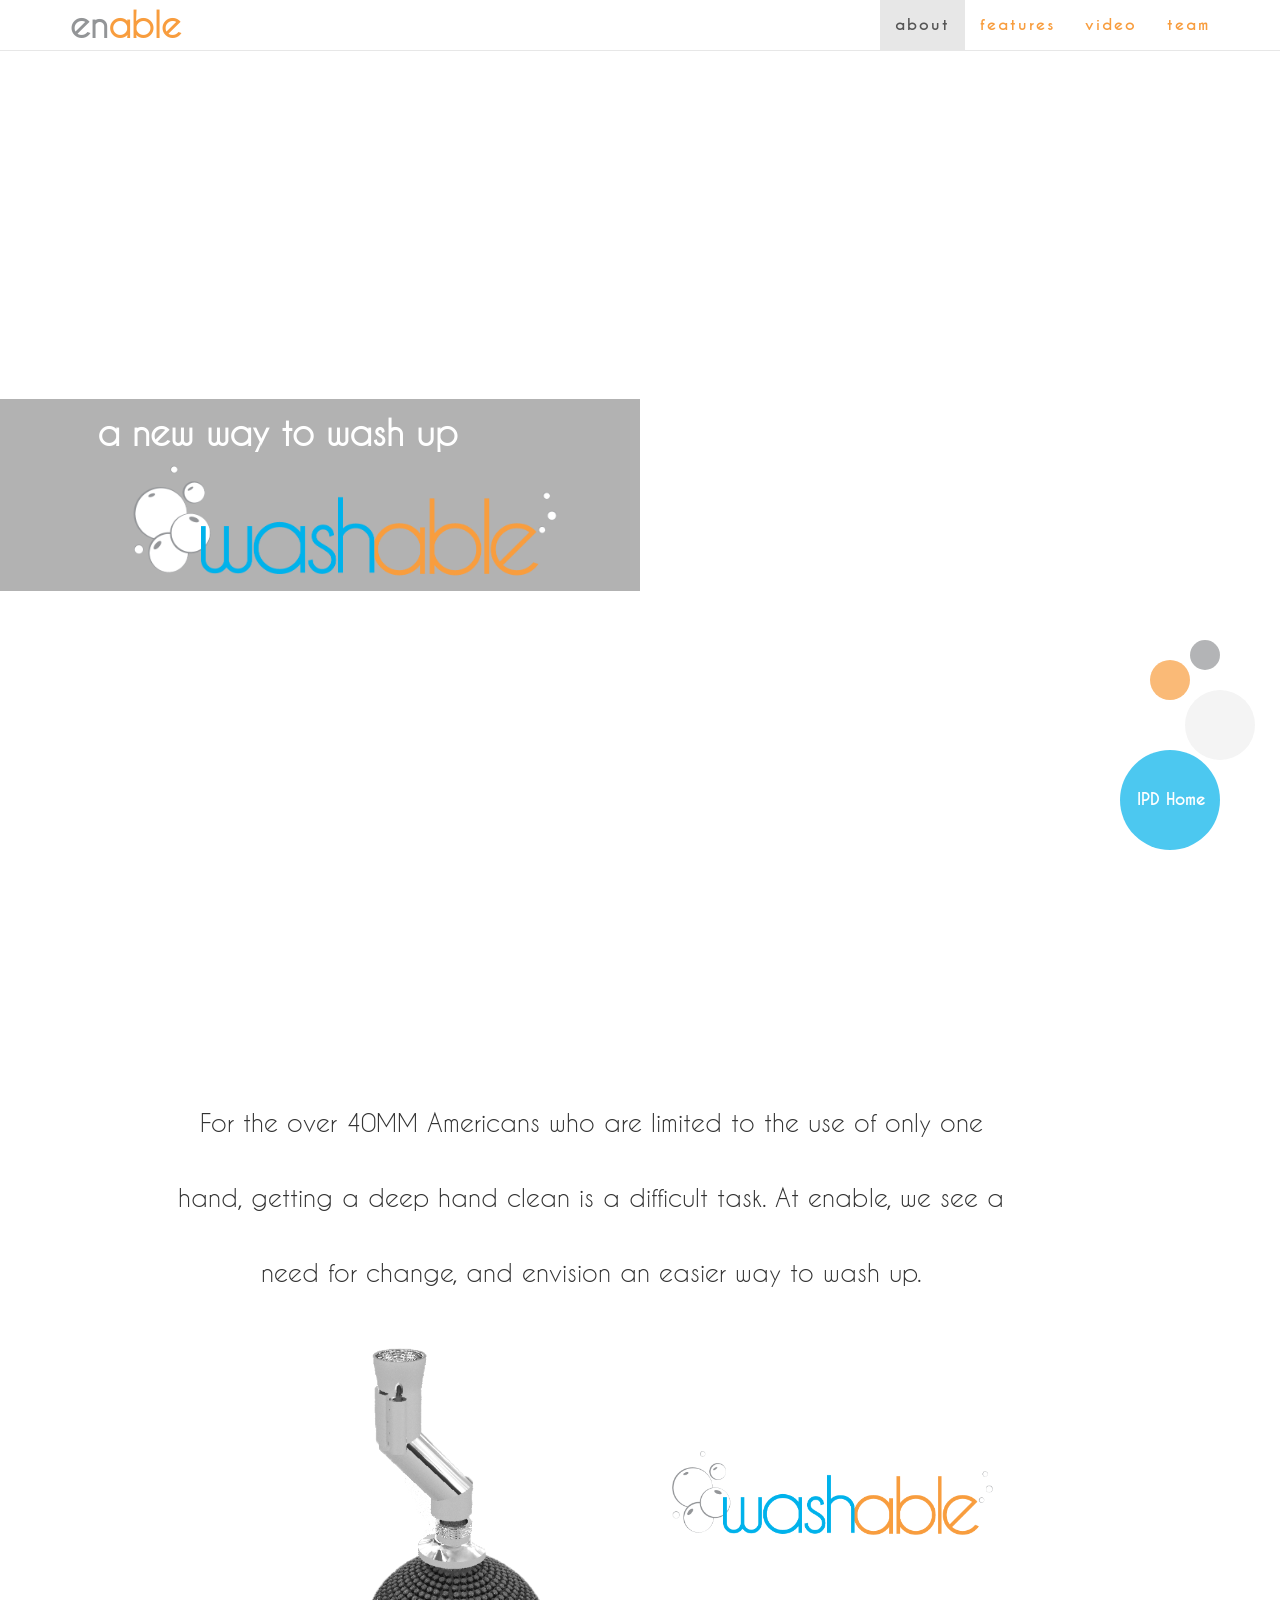
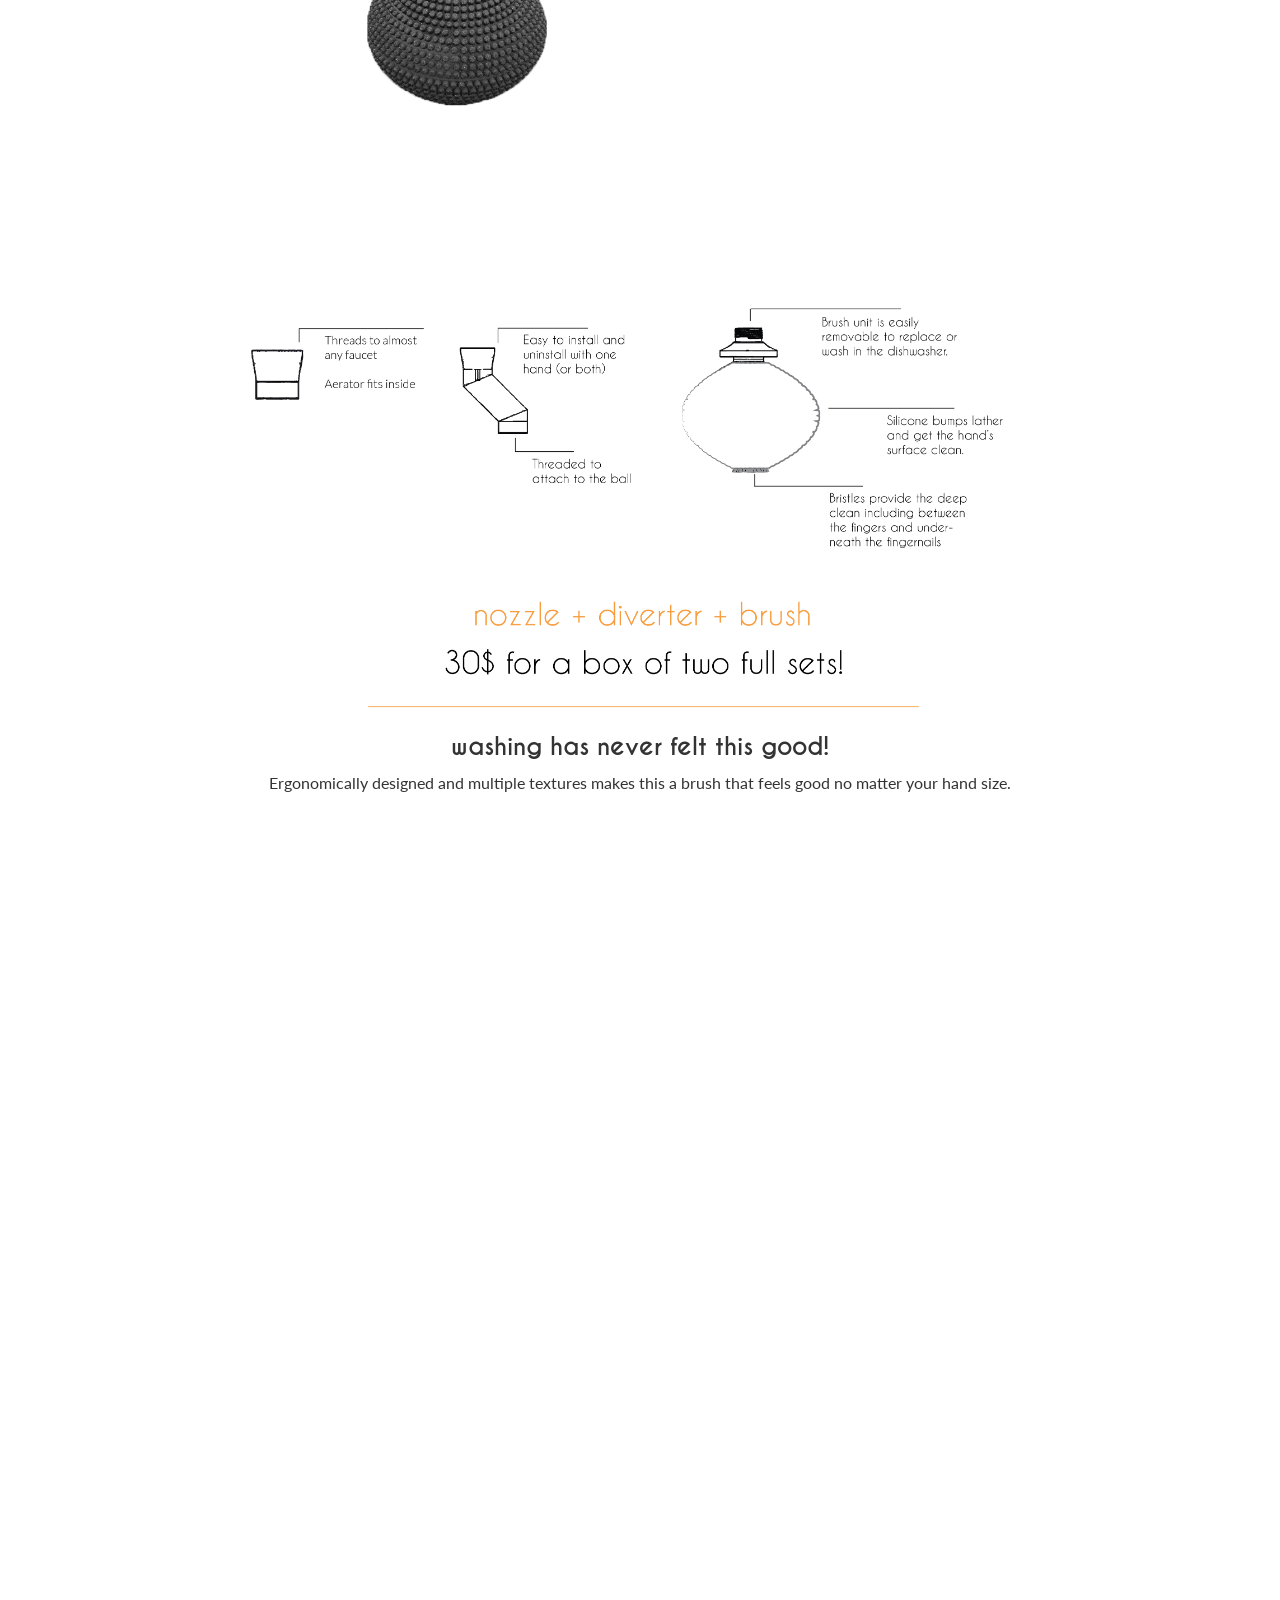
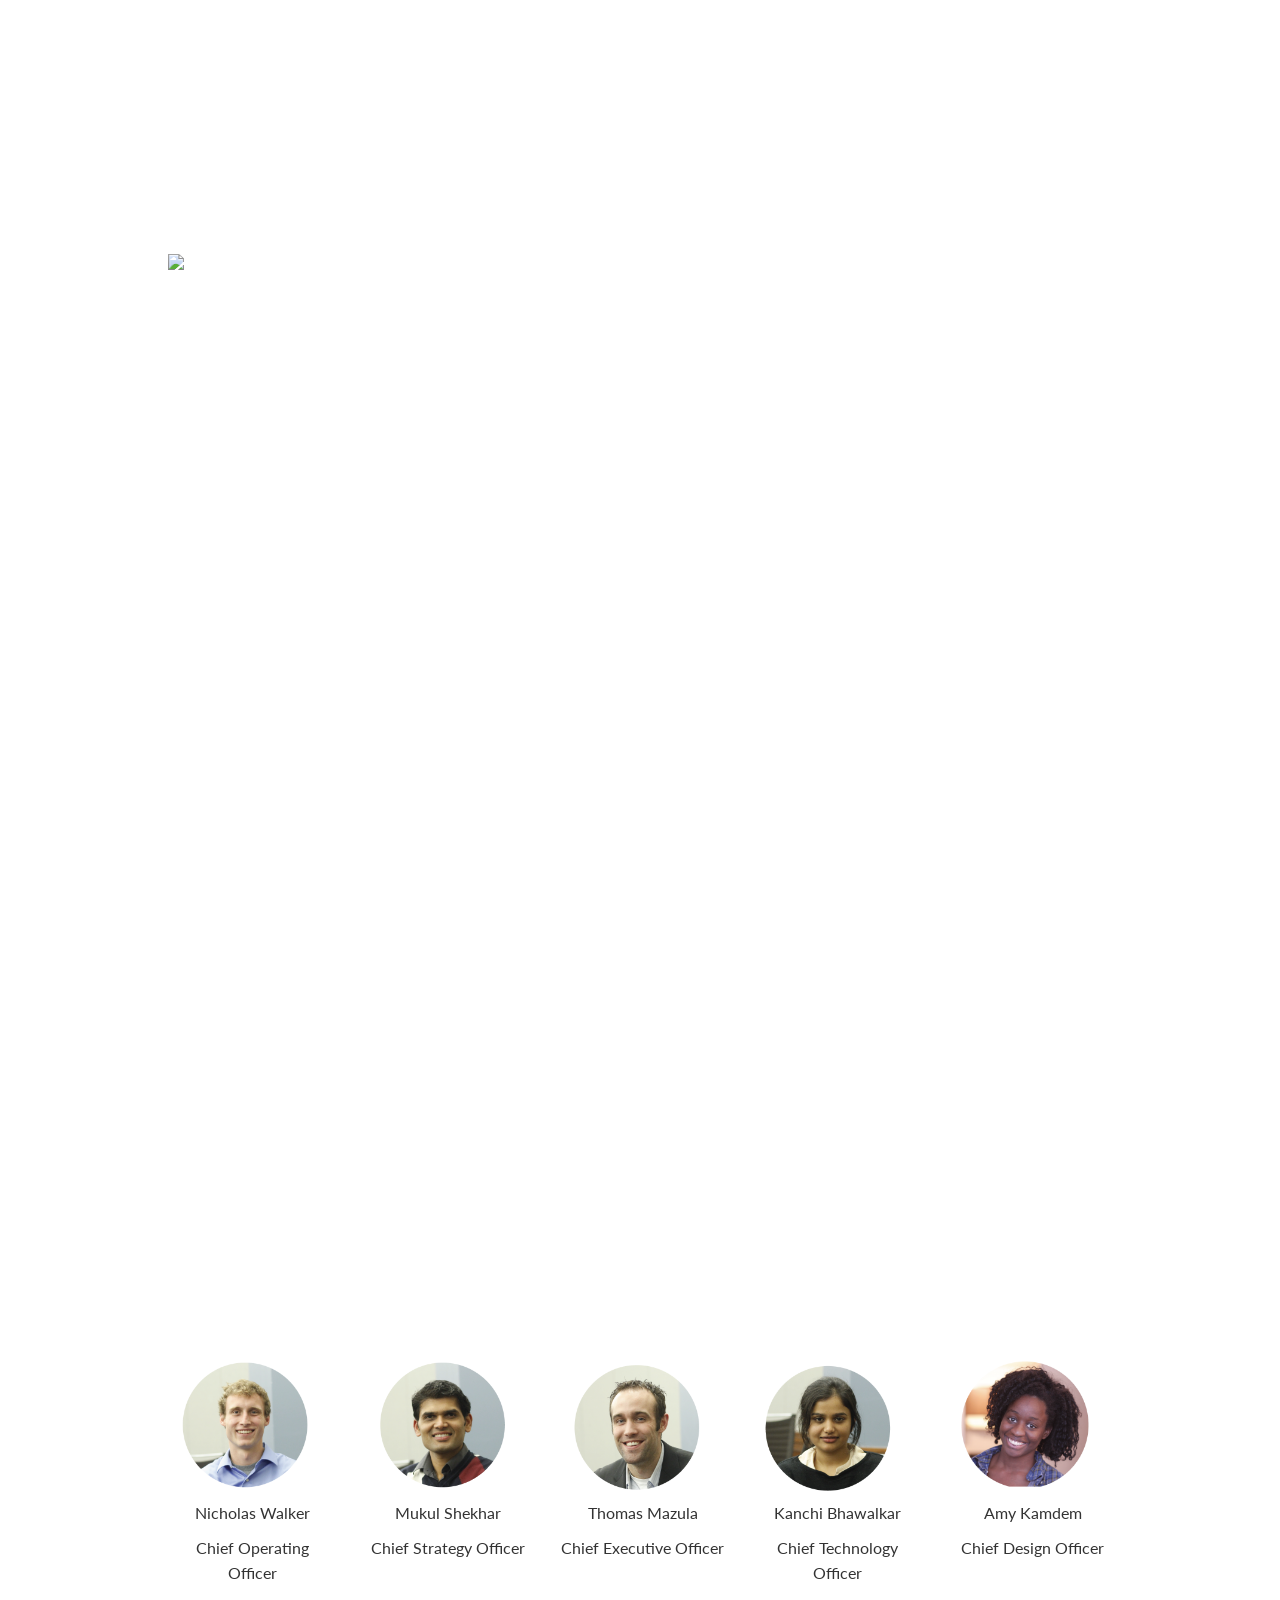
==== commit b7b3c11e: "image" ====
--- a/index.html
+++ b/index.html
@@ -119,11 +119,19 @@
                  <p style="font-size:25px;line-height:3;text-align:center;margin-top:10%;font-family: caviar_dreamsregular;">For the over 40MM Americans who are limited to the use of only one hand, getting a deep hand clean is a difficult task. At enable, we see a need for change, and envision an easier way to wash up.
                 </p> 
               </div>
-                <div class="col-md-3 col-md-offset-4 col-xs-12">
-                <img style="width:100%;float:center;margin-top:6%;"src="images/Logo.png">
+                <div class="col-md-4 col-md-offset-2 col-xs-12">
+                <img style="width:100%;float:center;margin-top:-8%;"src="images/render.png">
+               
 
               </div>
 
+
+                <div class="col-md-4 col-xs-12">
+                <img style="width:100%;float:center;margin-top:36%;"src="images/Logo.png">
+
+
+              </div>
+             
 
 
 
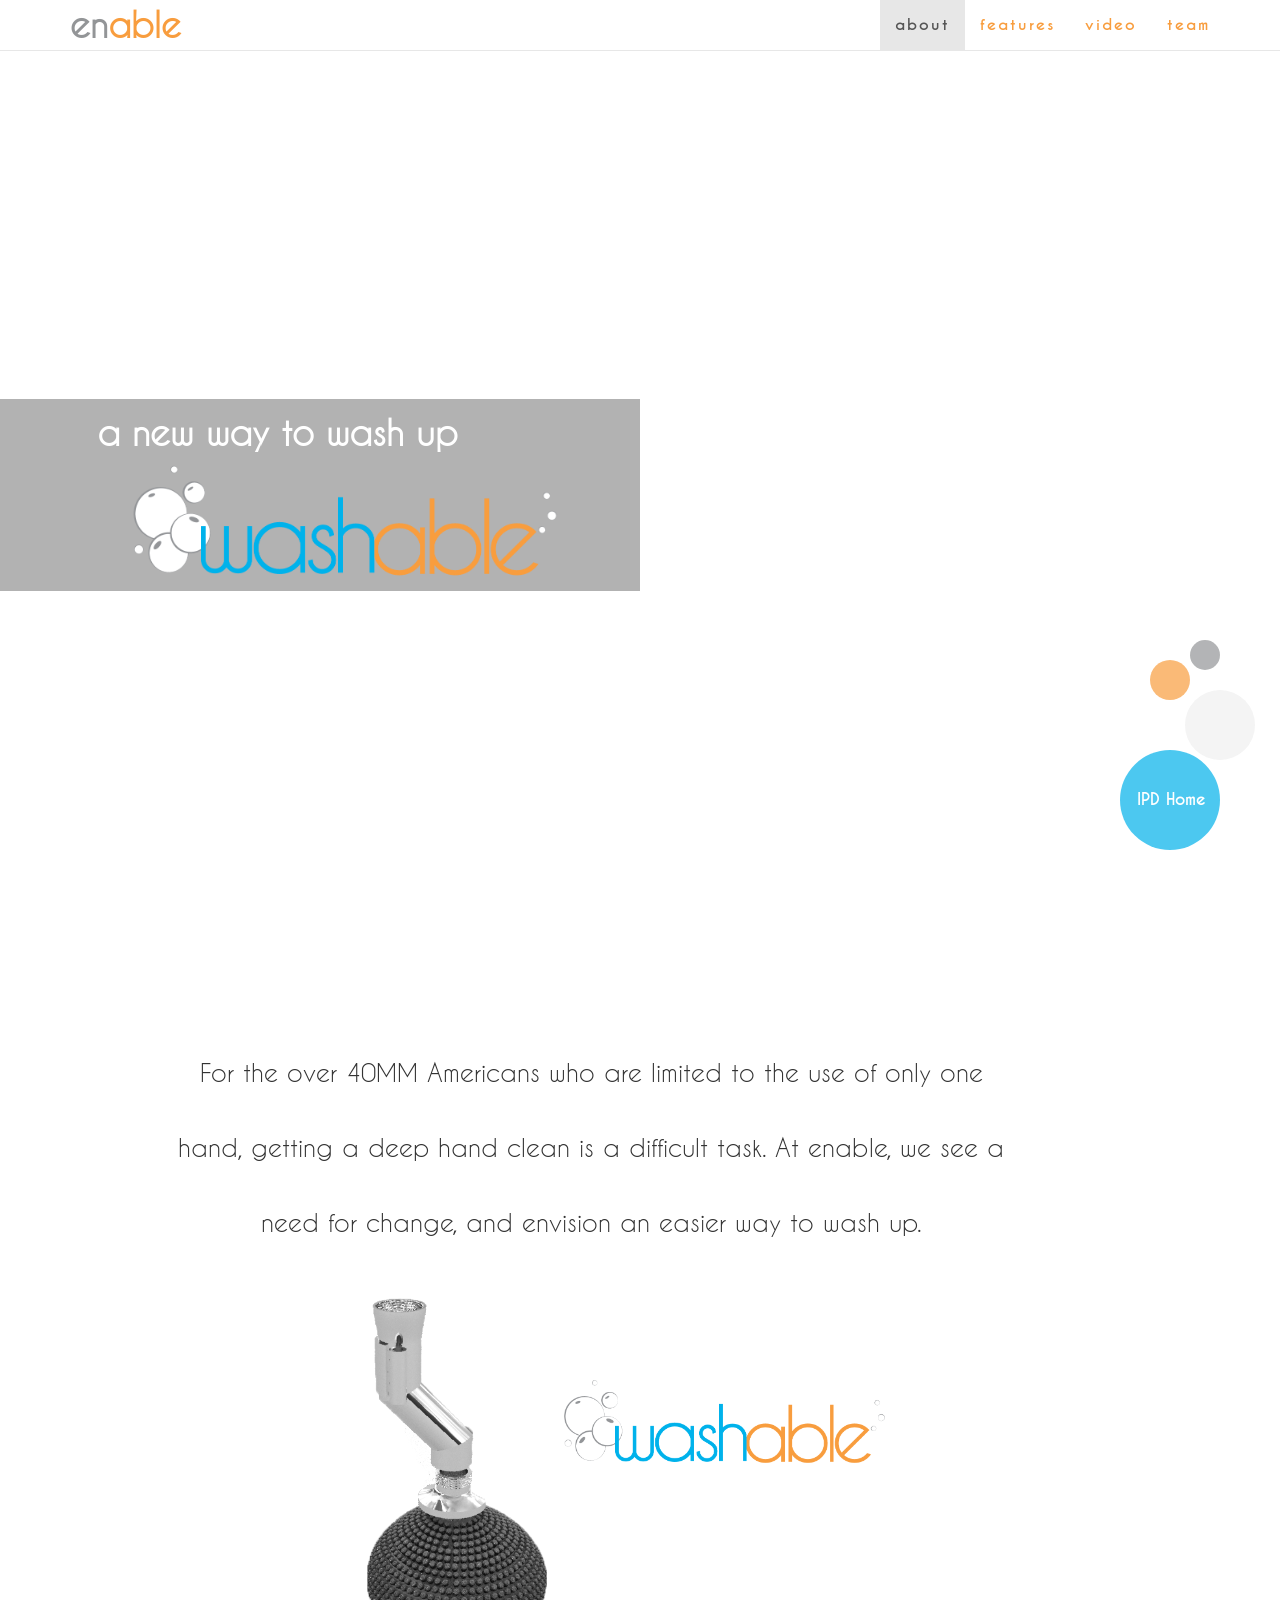
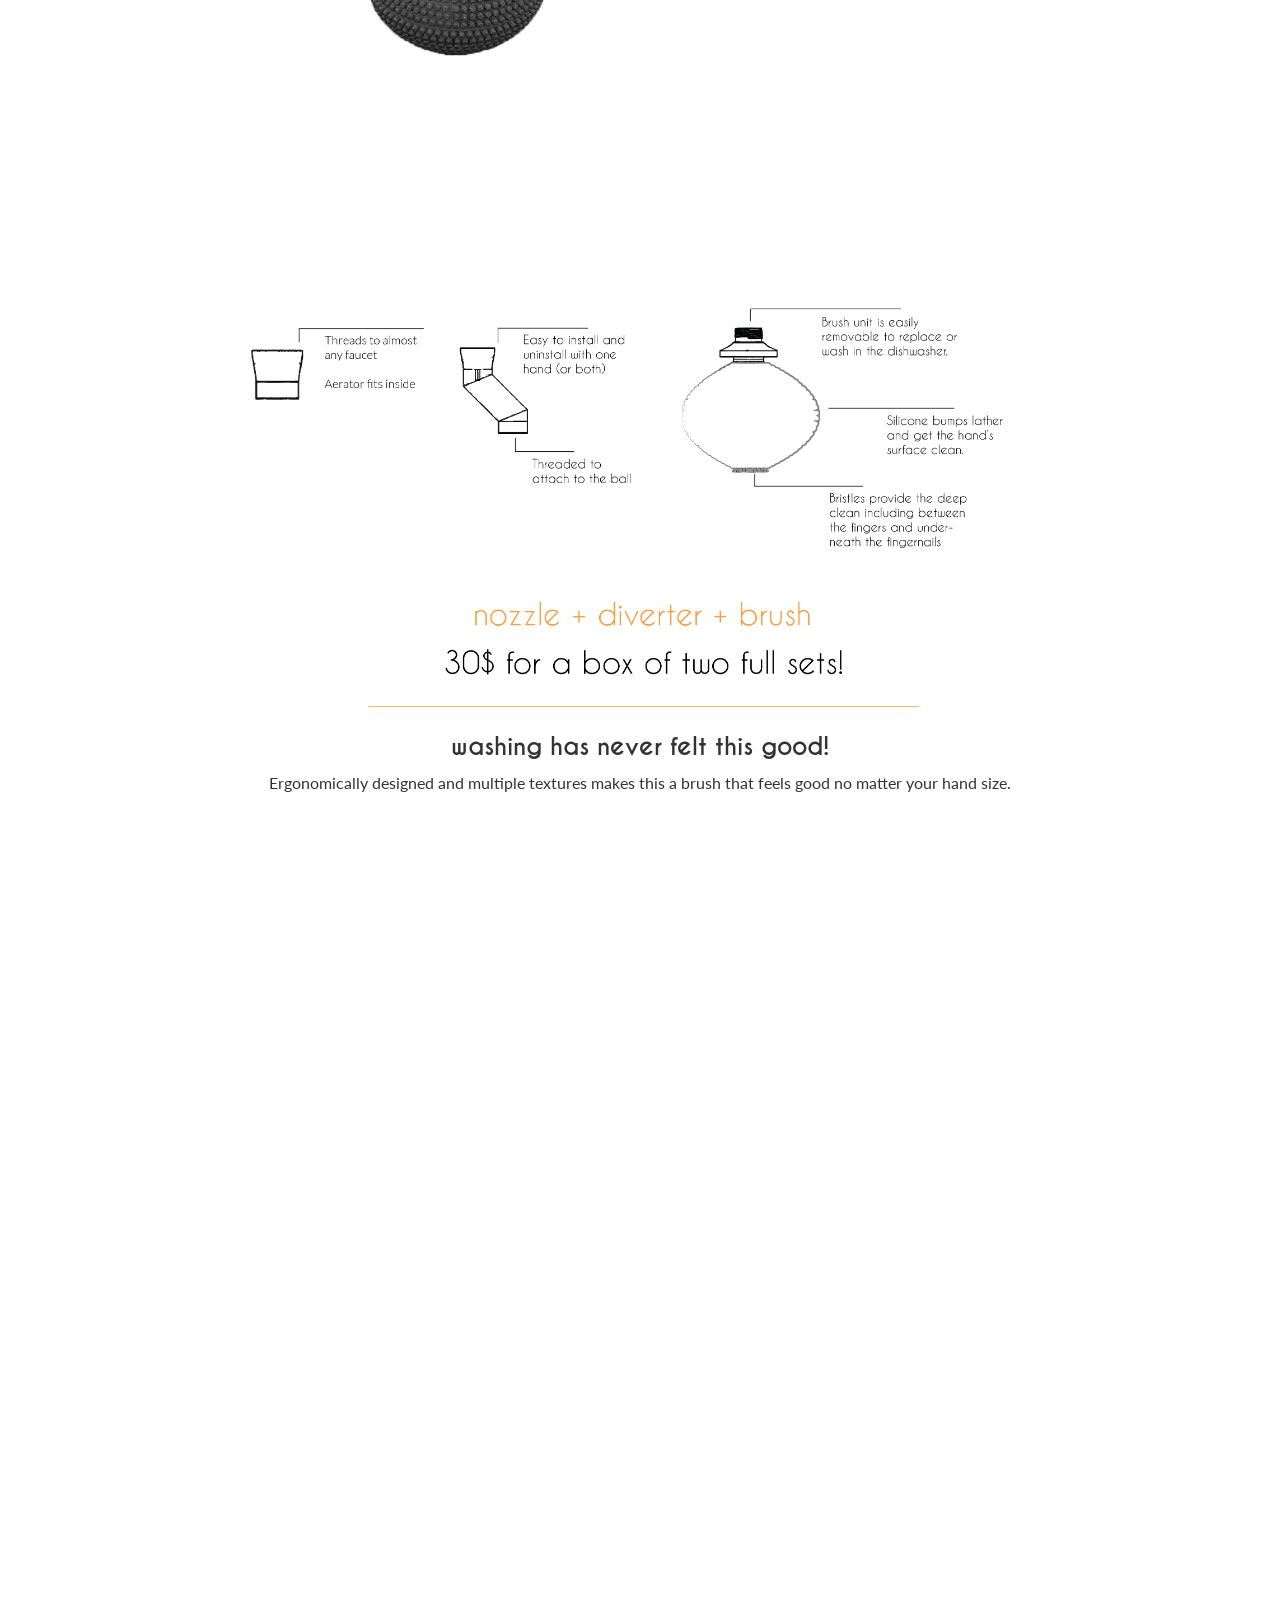
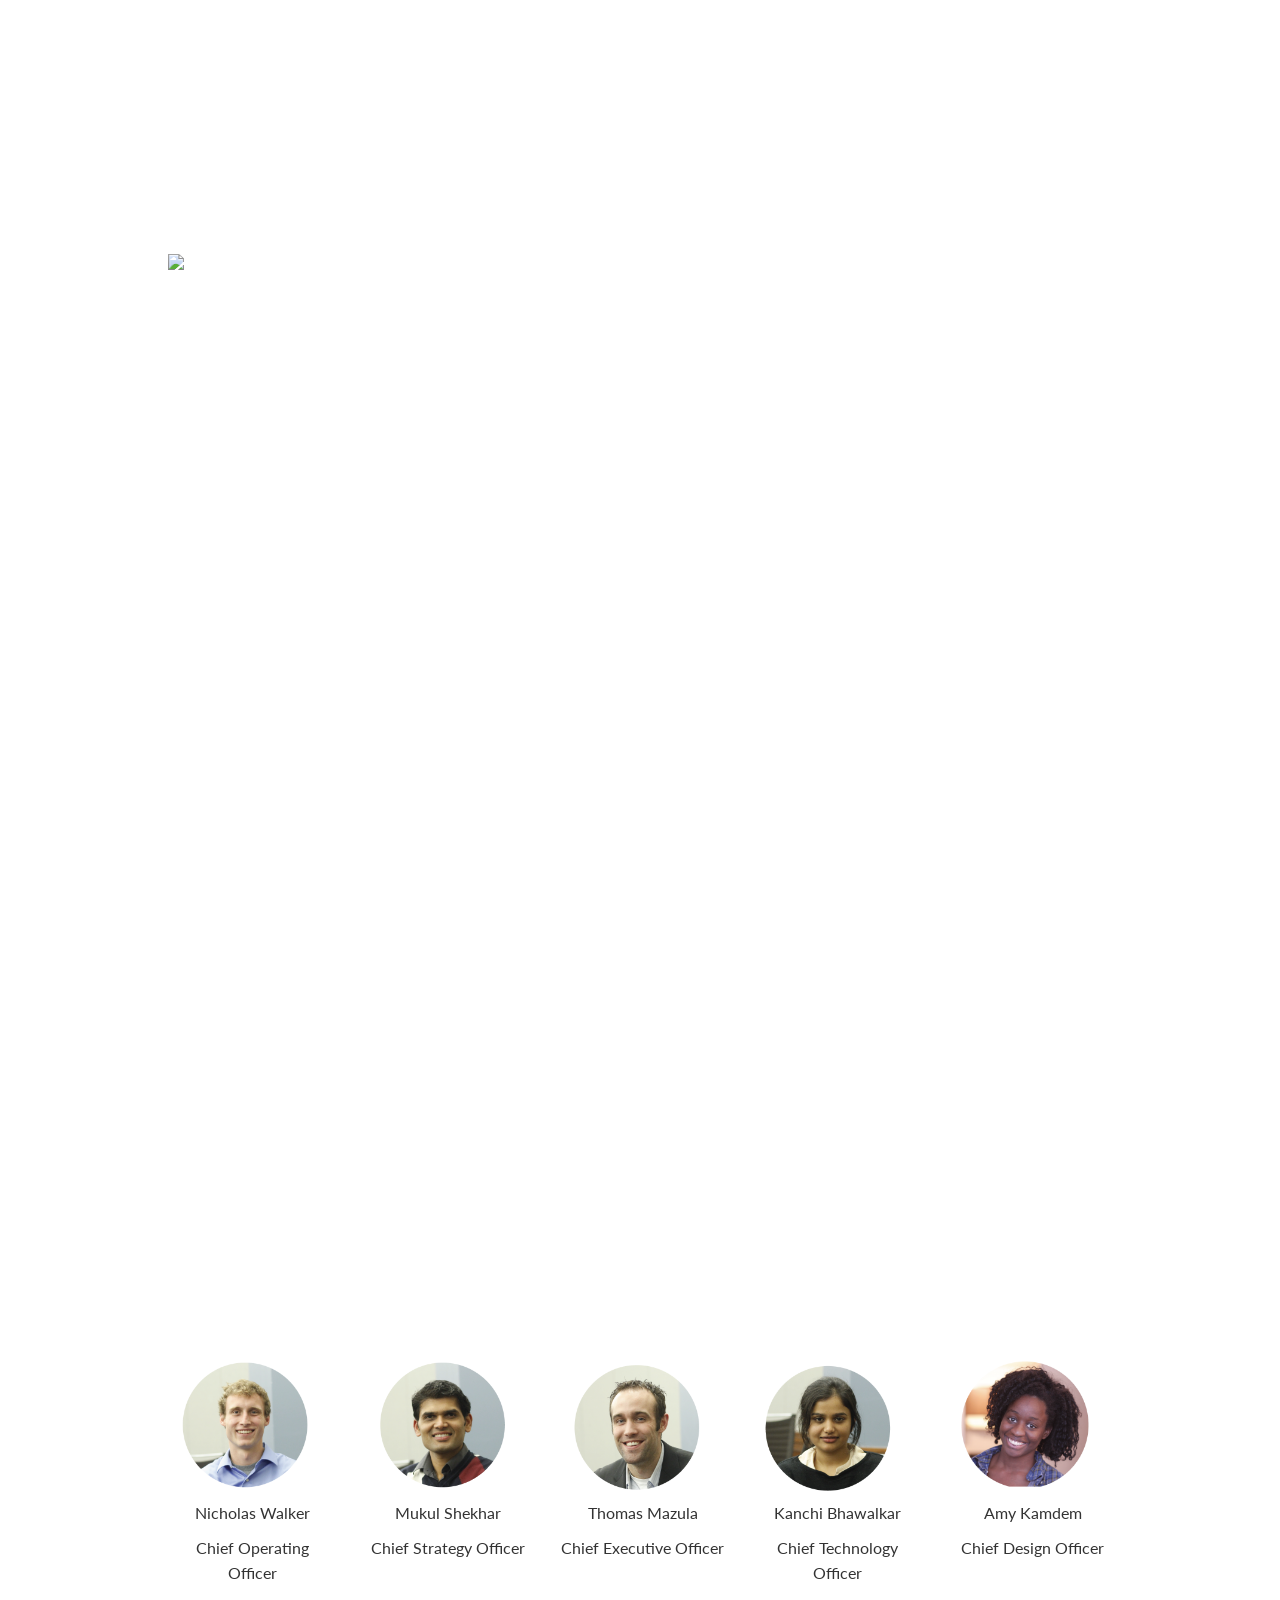
==== commit 66d9ecca: "new" ====
--- a/index.html
+++ b/index.html
@@ -119,15 +119,15 @@
                  <p style="font-size:25px;line-height:3;text-align:center;margin-top:10%;font-family: caviar_dreamsregular;">For the over 40MM Americans who are limited to the use of only one hand, getting a deep hand clean is a difficult task. At enable, we see a need for change, and envision an easier way to wash up.
                 </p> 
               </div>
-                <div class="col-md-4 col-md-offset-2 col-xs-12">
+                <div class="col-md-4 col-md-offset-2 col-xs-12" id="render">
                 <img style="width:100%;float:center;margin-top:-8%;"src="images/render.png">
                
 
               </div>
 
 
-                <div class="col-md-4 col-xs-12">
-                <img style="width:100%;float:center;margin-top:36%;"src="images/Logo.png">
+                <div class="col-md-4 col-xs-12" id="logo">
+                <img style="width:100%;float:center;margin-top:30%;margin-left:-30%;"src="images/Logo.png">
 
 
               </div>
--- a/css/scrolling-nav.css
+++ b/css/scrolling-nav.css
@@ -210,7 +210,7 @@
 
 .new-features-section {
   height: 100%;
-  padding-top: 100px;
+  padding-top: 50px;
   
   background: #fff;
 }
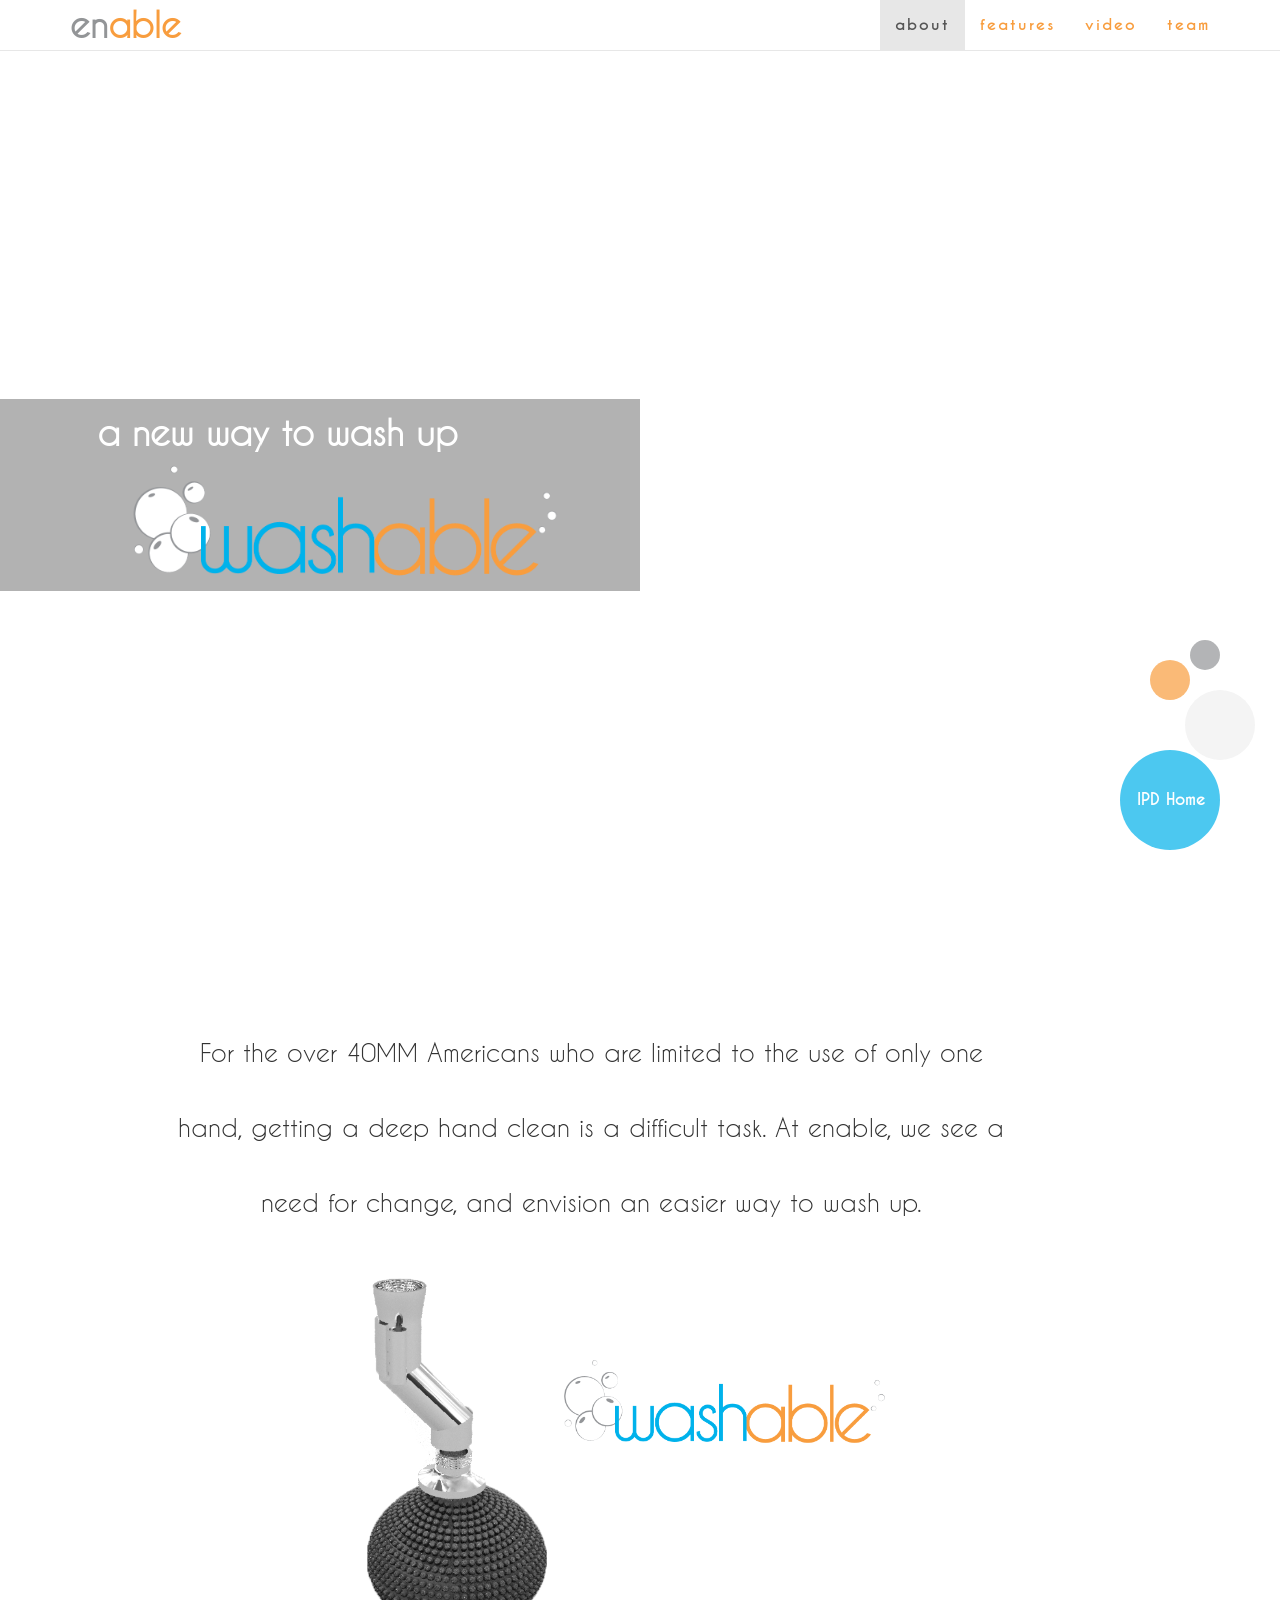
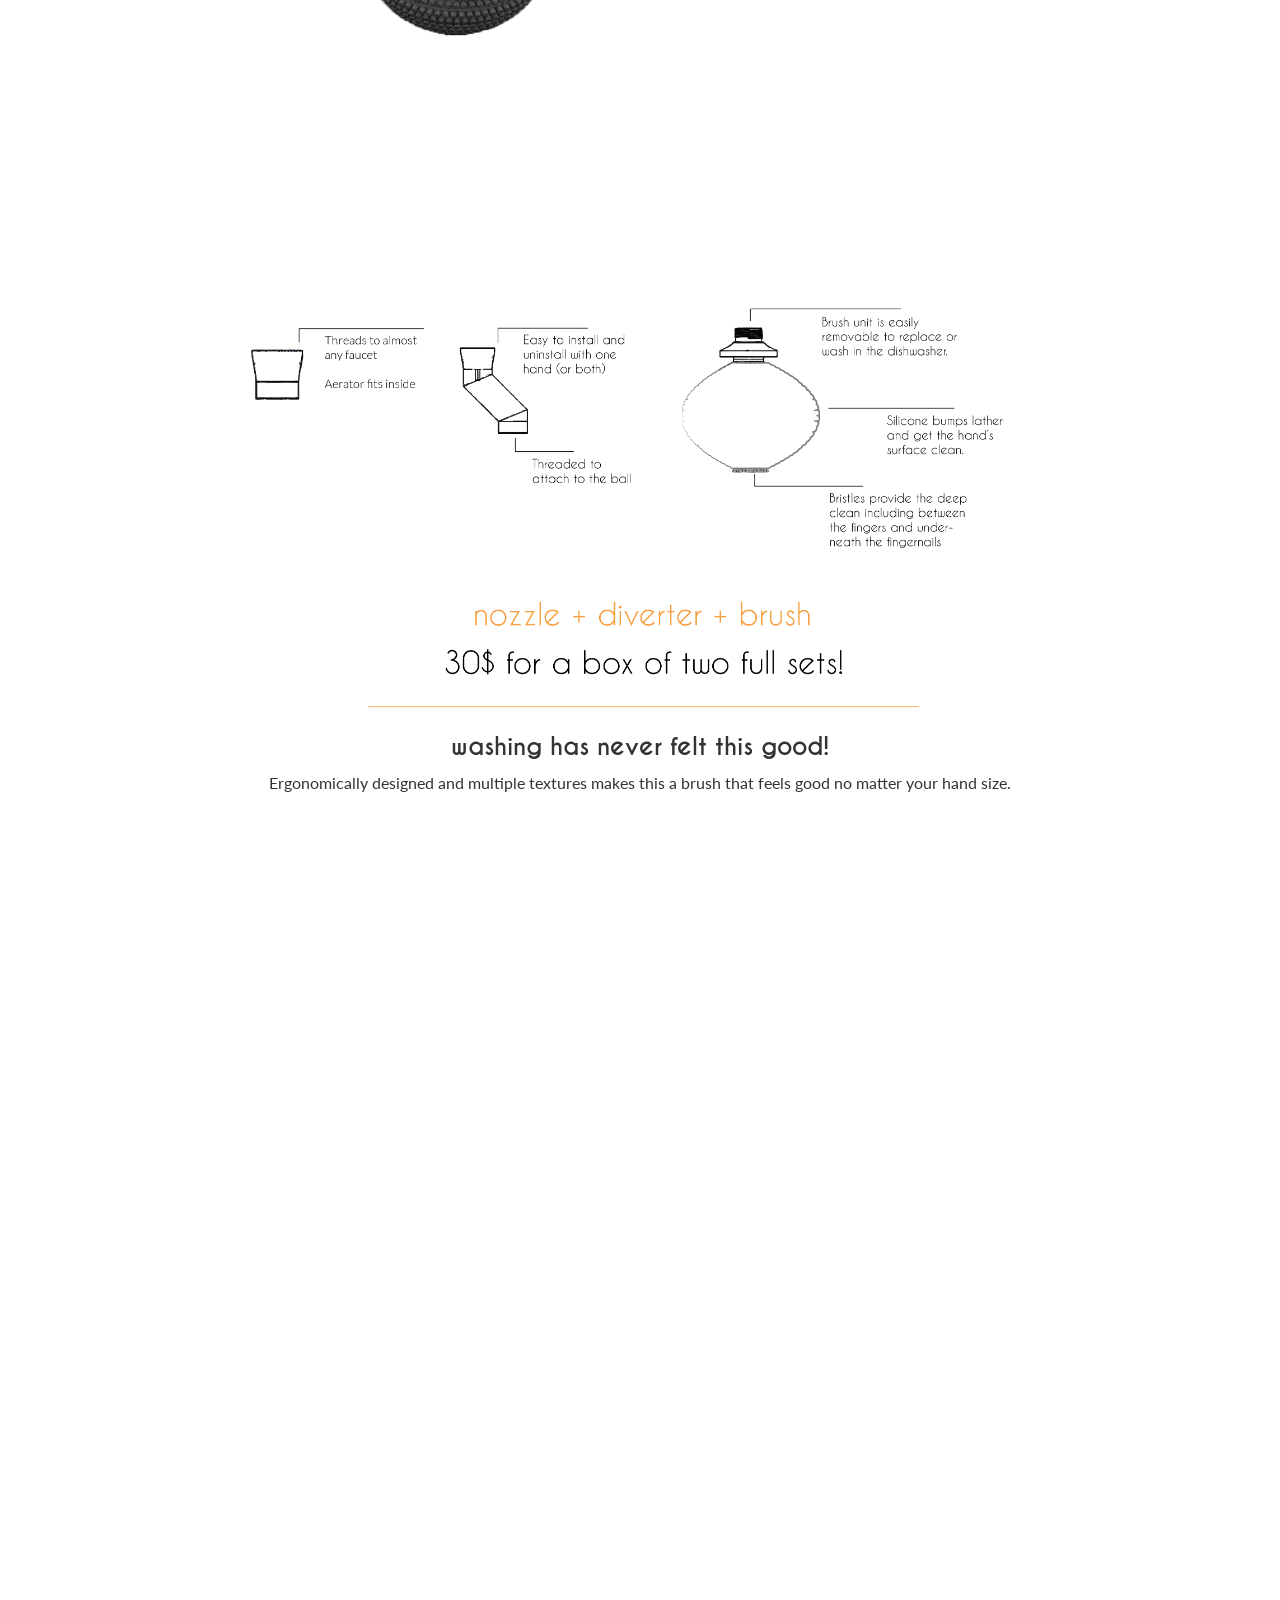
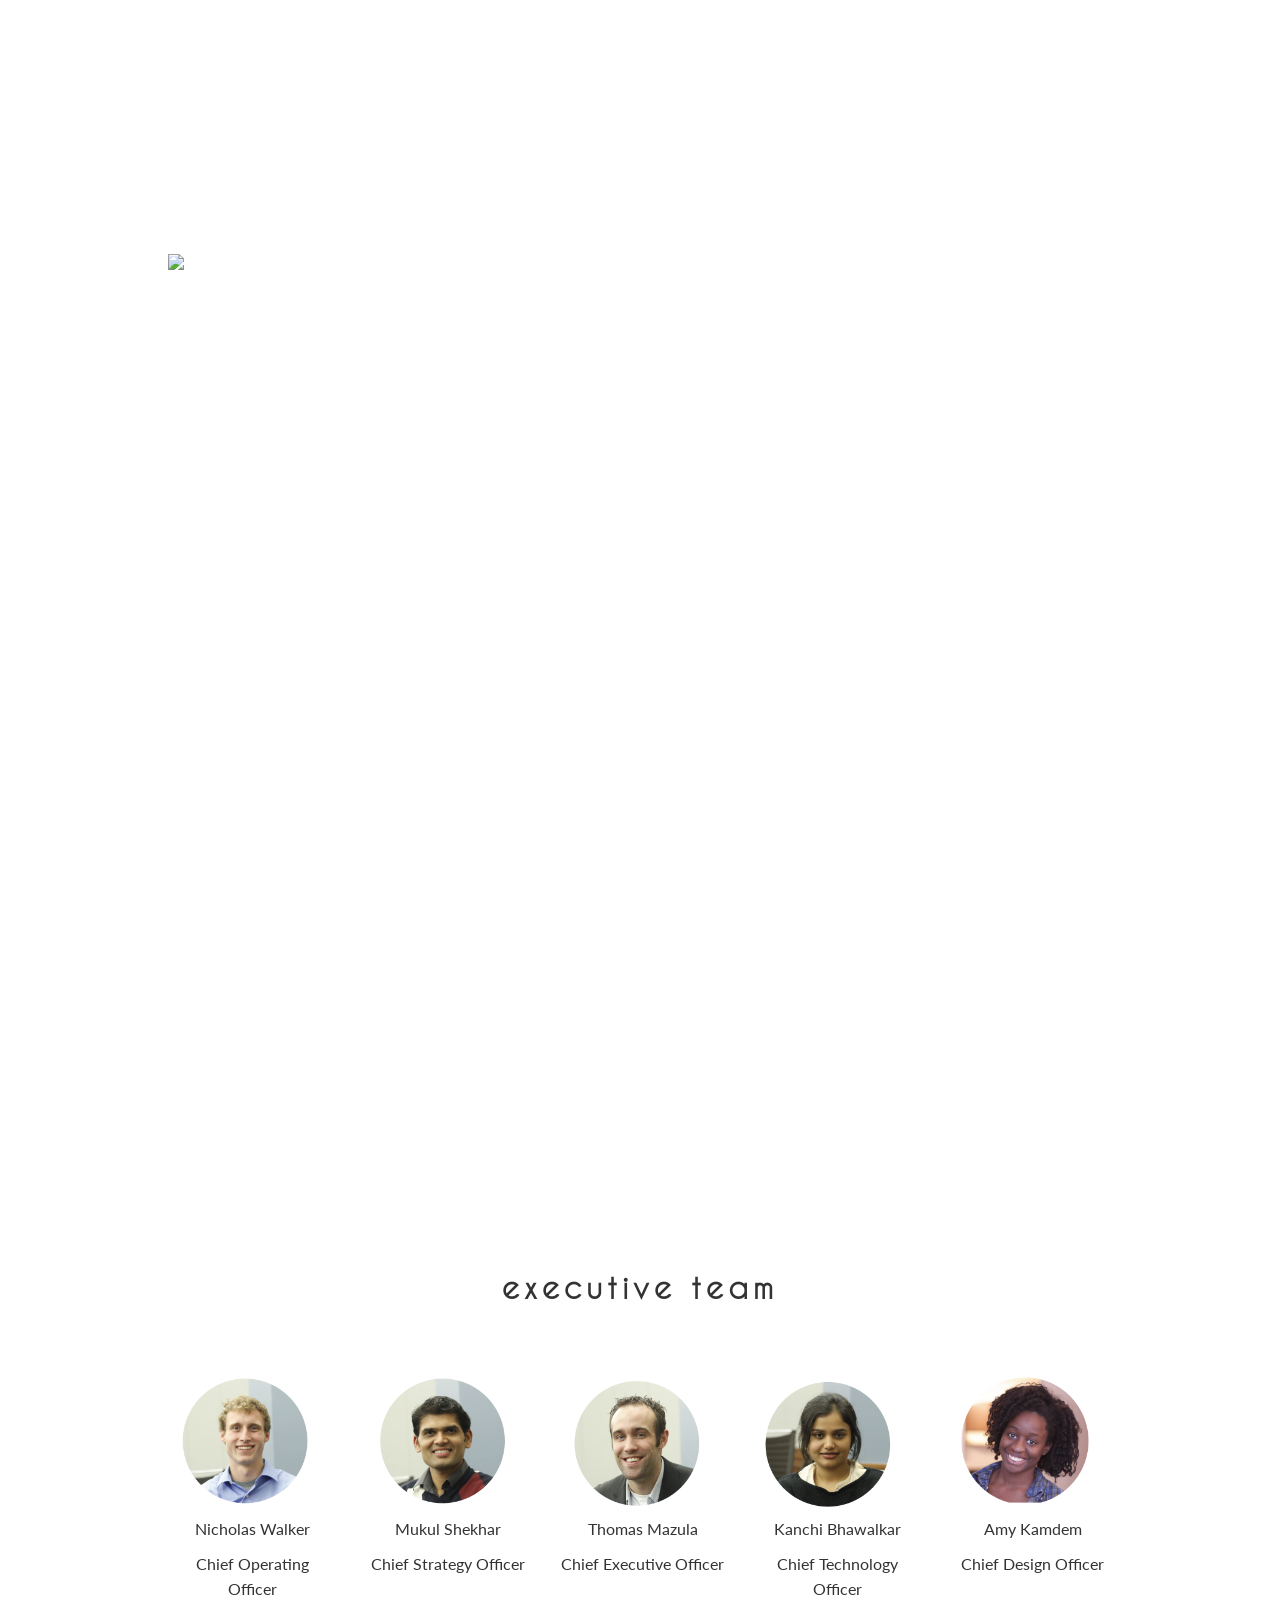
==== commit 406dcbab: "commit" ====
--- a/index.html
+++ b/index.html
@@ -326,7 +326,8 @@
 
                       
                     <div class="row">
-                      <div class="col-lg-12 col-lg-offset-1 col-xs-12">
+                      <h2 style="text-align:center;">executive team</h2>
+                      <div class="col-md-12 col-md-offset-1 col-xs-12">
 
 
                     
--- a/css/scrolling-nav.css
+++ b/css/scrolling-nav.css
@@ -64,7 +64,7 @@
 }
 
 
-.features-section h3{
+.features-section h3, .team-section h3{
 
   font-family: caviar_dreamsbold;
 
@@ -210,7 +210,7 @@
 
 .new-features-section {
   height: 100%;
-  padding-top: 50px;
+  padding-top: 30px;
   
   background: #fff;
 }
@@ -247,7 +247,7 @@
 
 .team-section {
   height: 100%;
-  padding-top: 150px;
+  padding-top: 100px;
   text-align: justify;
 
   background: #fff;
@@ -452,11 +452,11 @@
 
     background-color: transparent;
     width:100%;
-margin-left:0%;
-display:block;
-margin-top:150%;
-
-padding: 5px;
+    margin-left:0%;
+    display:block;
+    margin-top:1%;
+
+    padding: 5px;
  
 
       }
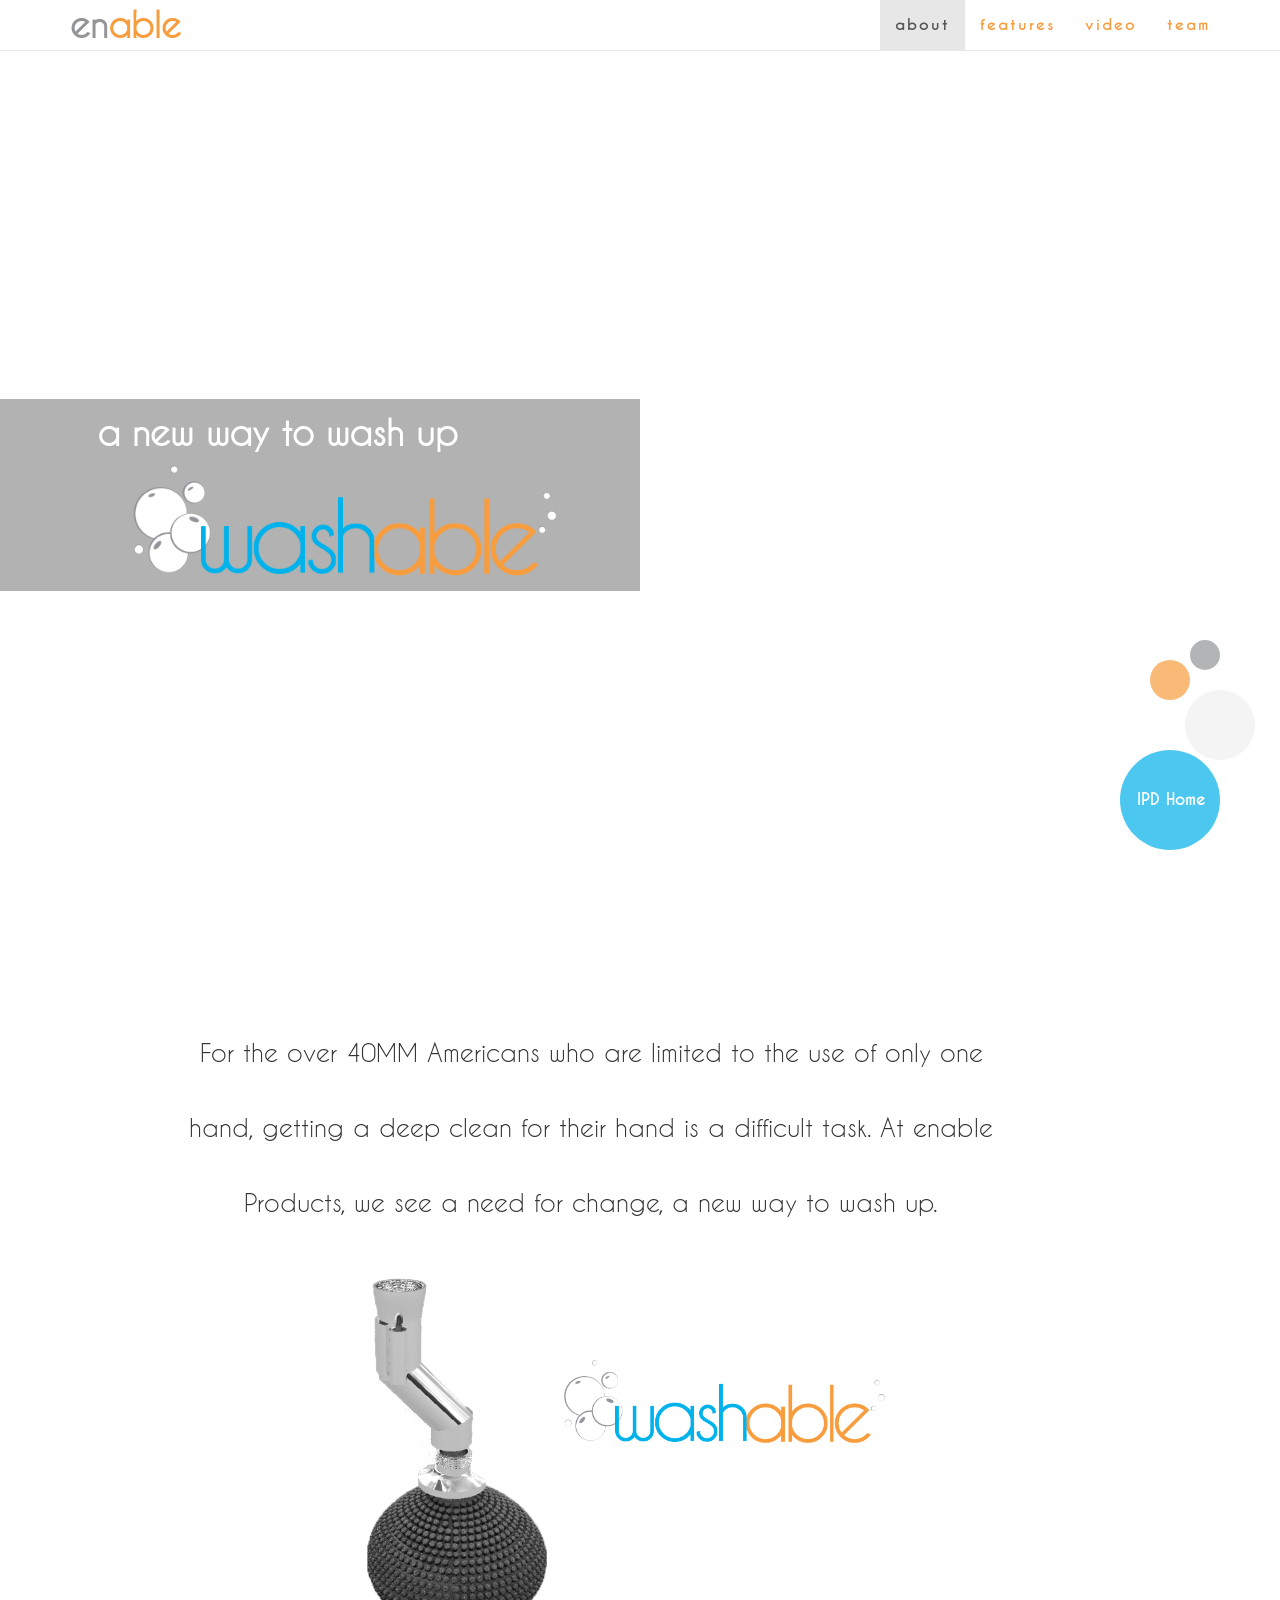
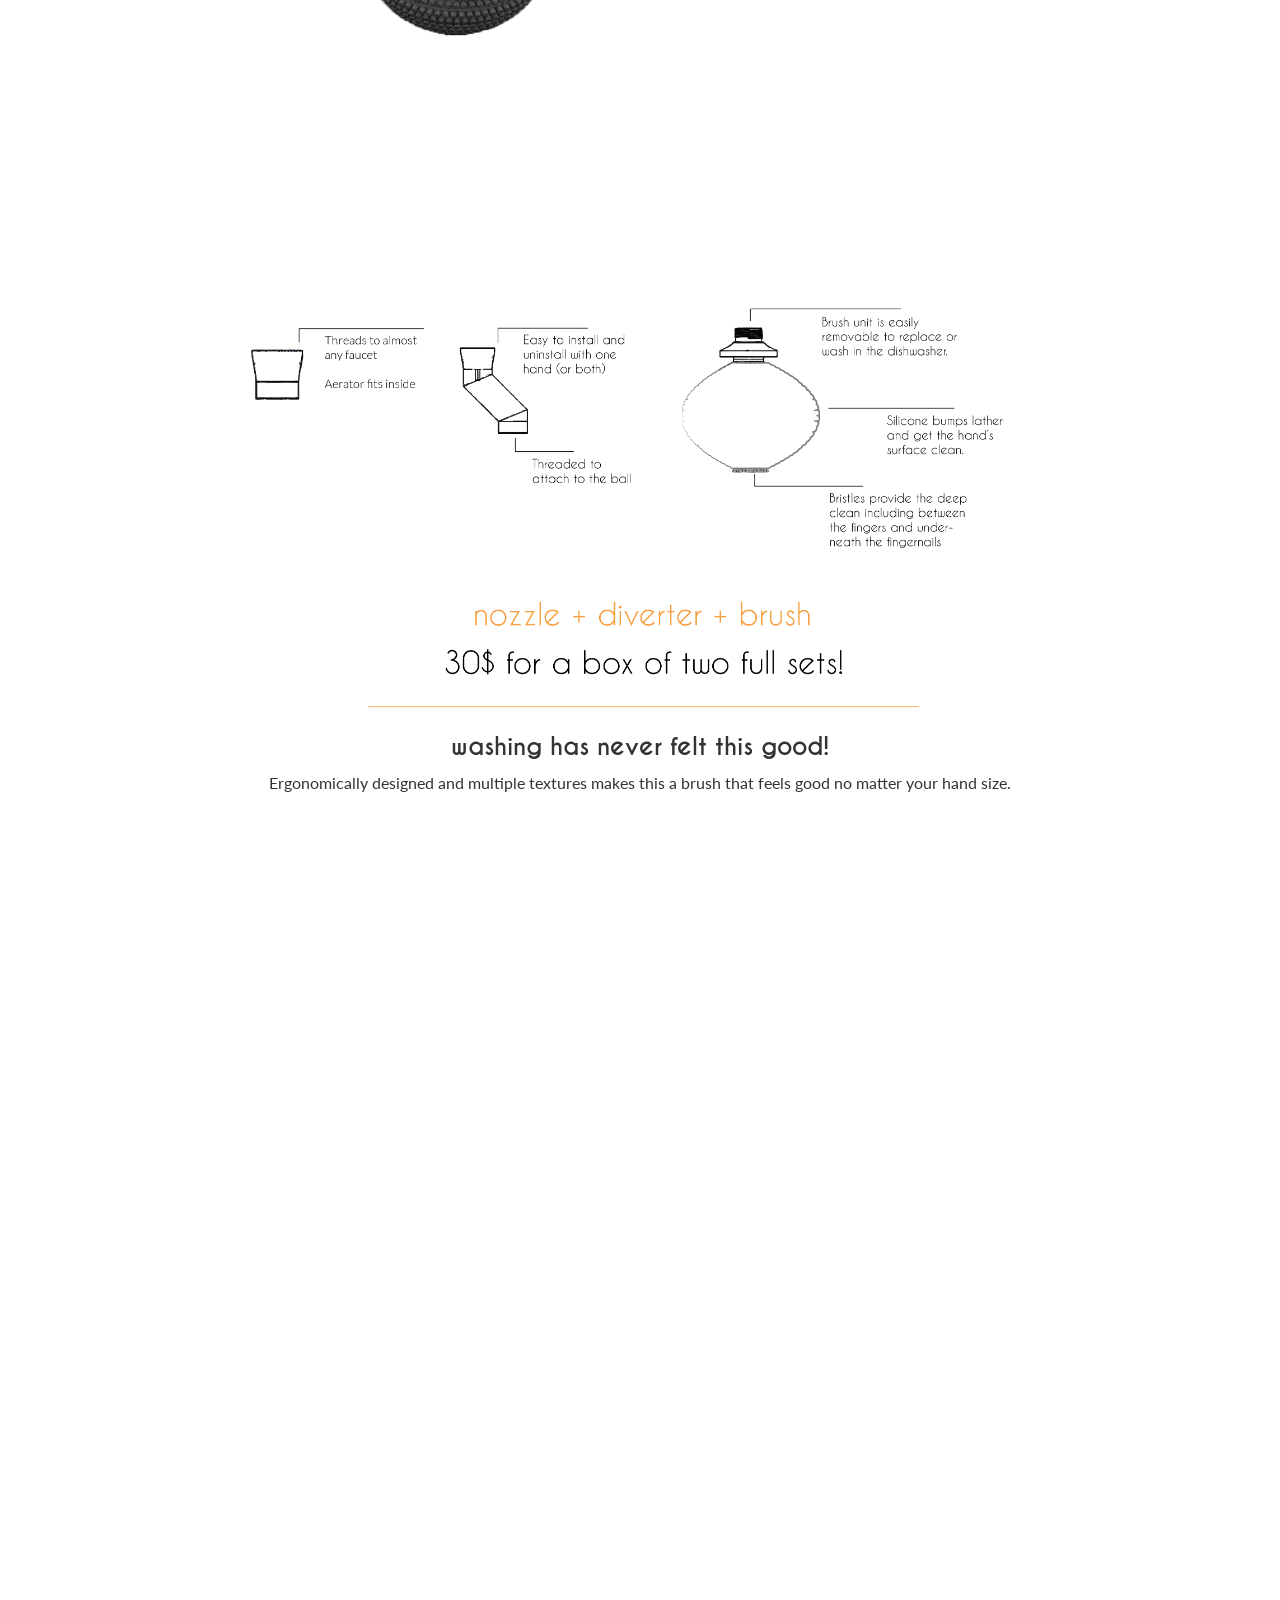
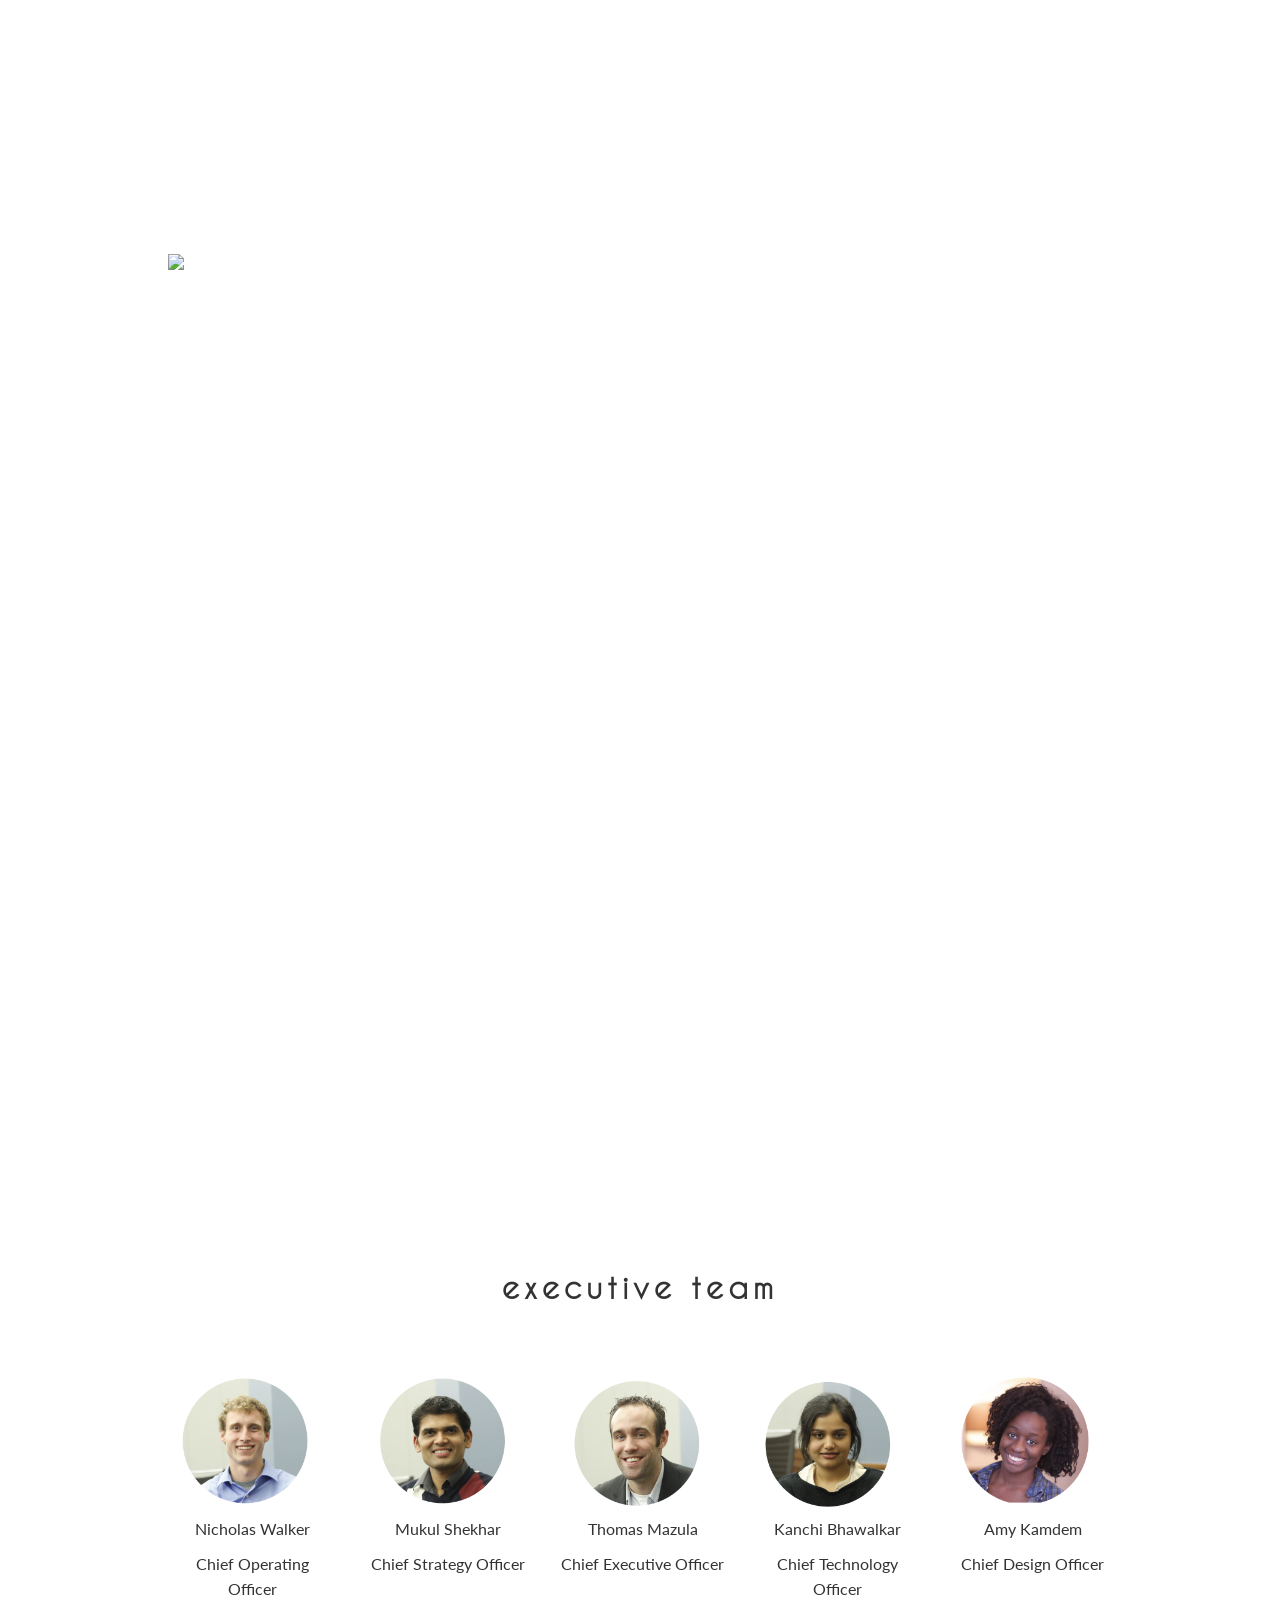
==== commit 761d9a07: "changes" ====
--- a/index.html
+++ b/index.html
@@ -116,7 +116,7 @@
 
 
 
-                 <p style="font-size:25px;line-height:3;text-align:center;margin-top:10%;font-family: caviar_dreamsregular;">For the over 40MM Americans who are limited to the use of only one hand, getting a deep hand clean is a difficult task. At enable, we see a need for change, and envision an easier way to wash up.
+                 <p style="font-size:25px;line-height:3;text-align:center;margin-top:10%;font-family: caviar_dreamsregular;">For the over 40MM Americans who are limited to the use of only one hand, getting a deep clean for their hand is a difficult task. At enable Products, we see a need for change, a new way to wash up.
                 </p> 
               </div>
                 <div class="col-md-4 col-md-offset-2 col-xs-12" id="render">
@@ -126,8 +126,8 @@
               </div>
 
 
-                <div class="col-md-4 col-xs-12" id="logo">
-                <img style="width:100%;float:center;margin-top:30%;margin-left:-30%;"src="images/Logo.png">
+                <div class="col-md-4 col-xs-12" >
+                <img style="width:100%;float:center;"src="images/Logo.png" id="logo-new">
 
 
               </div>
@@ -147,15 +147,16 @@
 
           <div class="row">
 
-           <div class="col-md-10 col-md-offset-1 col-xs-12">
-
-
-
-             <img src="images/features-01.png" style="max-width:100%;">
+           <div class="col-md-10 col-md-offset-1 col-xs-12" id="features-img">
+
+
+
+             <img src="images/features-01.png" style="max-width:100%;" >
 
            </div>
            <div class="col-md-10 col-md-offset-1 col-xs-12"style="margin-top:-5%;">
 
+                   <div id="price"><h3>30$ for a box of 2 full sets!</h3><hr></div>
 
              <div class="quotes"><h3>washing has never felt this good!</h3><p>Ergonomically designed and multiple textures makes this a brush that feels good no matter your hand size.</p></div>
              <div class="quotes"><h3>finally a product you want to keep out!
@@ -166,6 +167,12 @@
 
 
            </div>
+               
+
+
+           </div>
+
+
 
 
 
@@ -331,7 +338,7 @@
 
 
                     
-                        <div class="col-md-2 col-xs-12" >
+                        <div class="col-md-4 col-lg-2 col-xs-12" >
                           <img class="my-img-circle" src="images/Team-01.png">
                           <p>
                             Nicholas Walker
@@ -340,7 +347,7 @@
                            Chief Operating Officer
                           </p>
                         </div>
-                        <div class="col-md-2 col-xs-12">
+                        <div class="col-md-4 col-lg-2  col-xs-12">
                           <img class="my-img-circle" src="images/Team-02.png">
                           <p>
                             Mukul Shekhar
@@ -349,7 +356,7 @@
                             Chief Strategy Officer
                           </p>
                         </div>
-                        <div class="col-md-2 col-xs-12">
+                        <div class="col-md-4 col-lg-2  col-xs-12">
                           <img class="my-img-circle" src="images/Team-03.png">
                           <p>
                             Thomas Mazula
@@ -358,7 +365,7 @@
                             Chief Executive Officer
                           </p>
                         </div>
-                        <div class="col-md-2 col-xs-12">
+                        <div class="col-md-4 col-lg-2  col-xs-12">
                           <img class="my-img-circle" src="images/Team-04.png">
                           <p>
                             Kanchi Bhawalkar
@@ -367,7 +374,7 @@
                             Chief Technology Officer
                           </p>
                         </div>
-                        <div class="col-md-2 col-xs-12">
+                        <div class="col-md-4 col-lg-2 col-xs-12">
                           <img class="my-img-circle" src="images/Team-05.png">
                           <p>
                             Amy Kamdem
--- a/css/scrolling-nav.css
+++ b/css/scrolling-nav.css
@@ -95,6 +95,12 @@
 }
 .navbar-default .navbar-nav>li>a {
      color: #f89d3e;
+}
+
+#price{
+
+display:none;
+color: #f89d3e;
 }
 
 
@@ -421,6 +427,21 @@
 
 @media (max-width: 674px){
 
+      #logo-new{
+
+display: none;
+}
+      #features-img{
+
+
+          display:none;
+        }
+
+        #price{
+
+          display:block;
+        }
+
       .circle1{
         display: none;
       }
@@ -434,15 +455,14 @@
 
         width:100px;
         height:100px;
-        background-color: white;
-        color: black;
+        
         font-family: caviar_dreamsbold;
         opacity: 1;
         text-align: center;
         font-size: 8px;
         position: absolute;
-        margin-right: -10%;
-
+        margin-right: -15%;
+        top:25px;
 
       }
 
@@ -480,6 +500,7 @@
       .features-section{
 
         margin-top: 100px;
+        height:600px;
       }
 
       .scenario-section{
@@ -492,6 +513,13 @@
   width: 100%;
   height: 100%;
   margin-top: 1%;
+
+        .render{
+
+
+        }
+
+        
   
   
  
@@ -501,6 +529,7 @@
 
 
 
+
 }
 
 
@@ -512,4 +541,9 @@
 }
 
 
-
+#logo-new{
+
+  margin-top:30%;margin-left:-30%;
+}
+
+
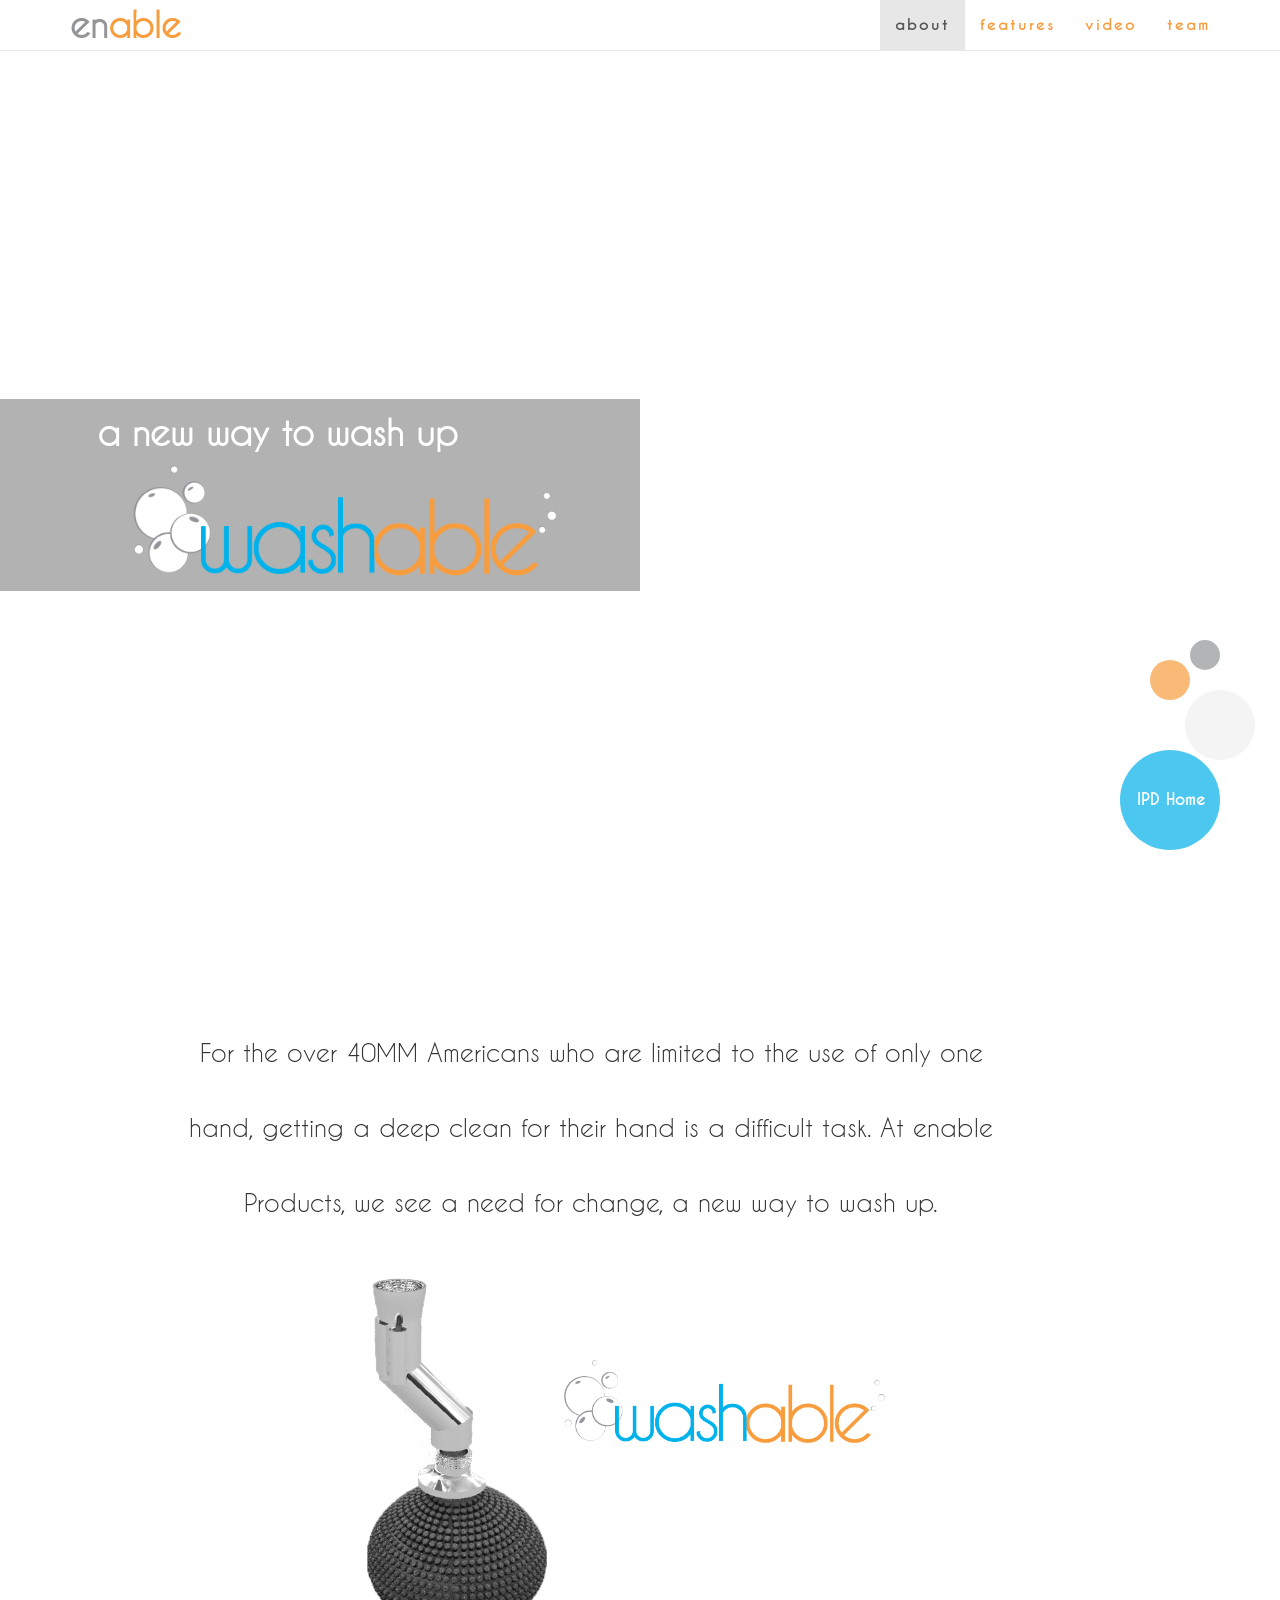
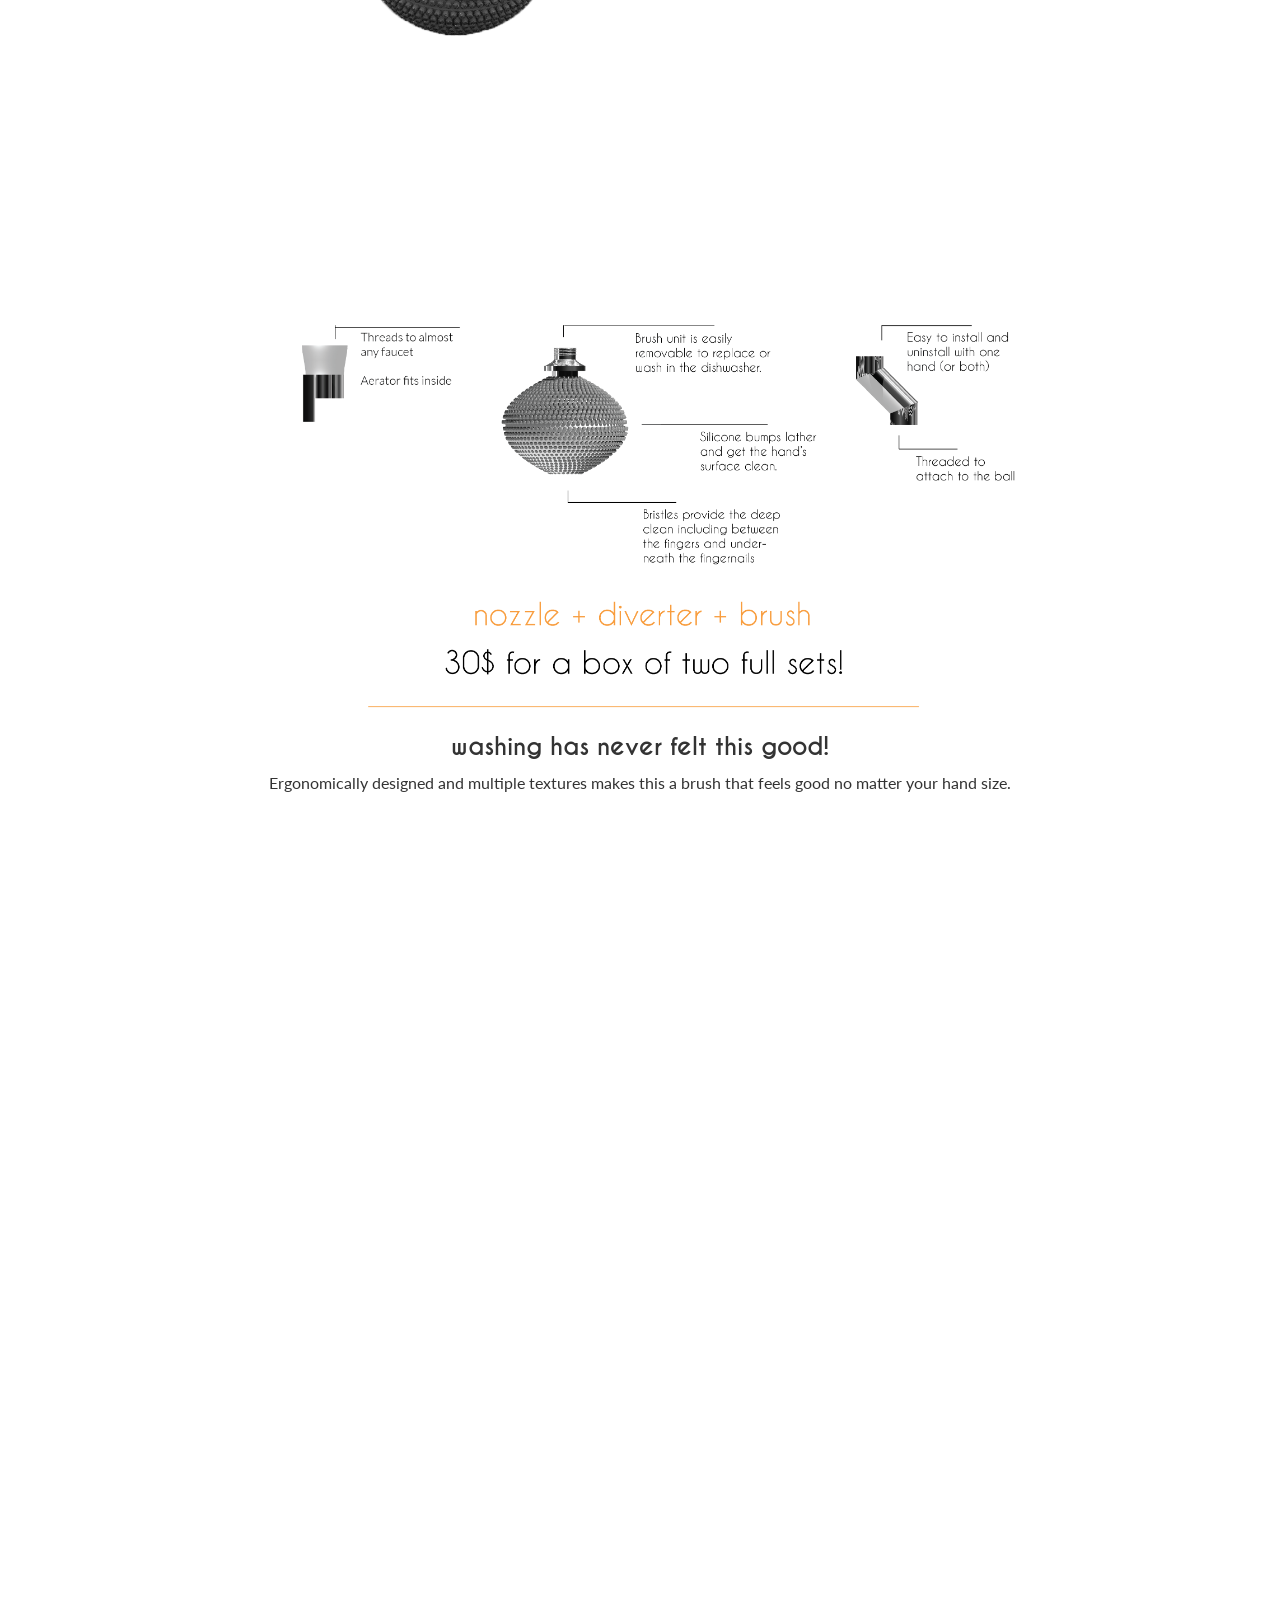
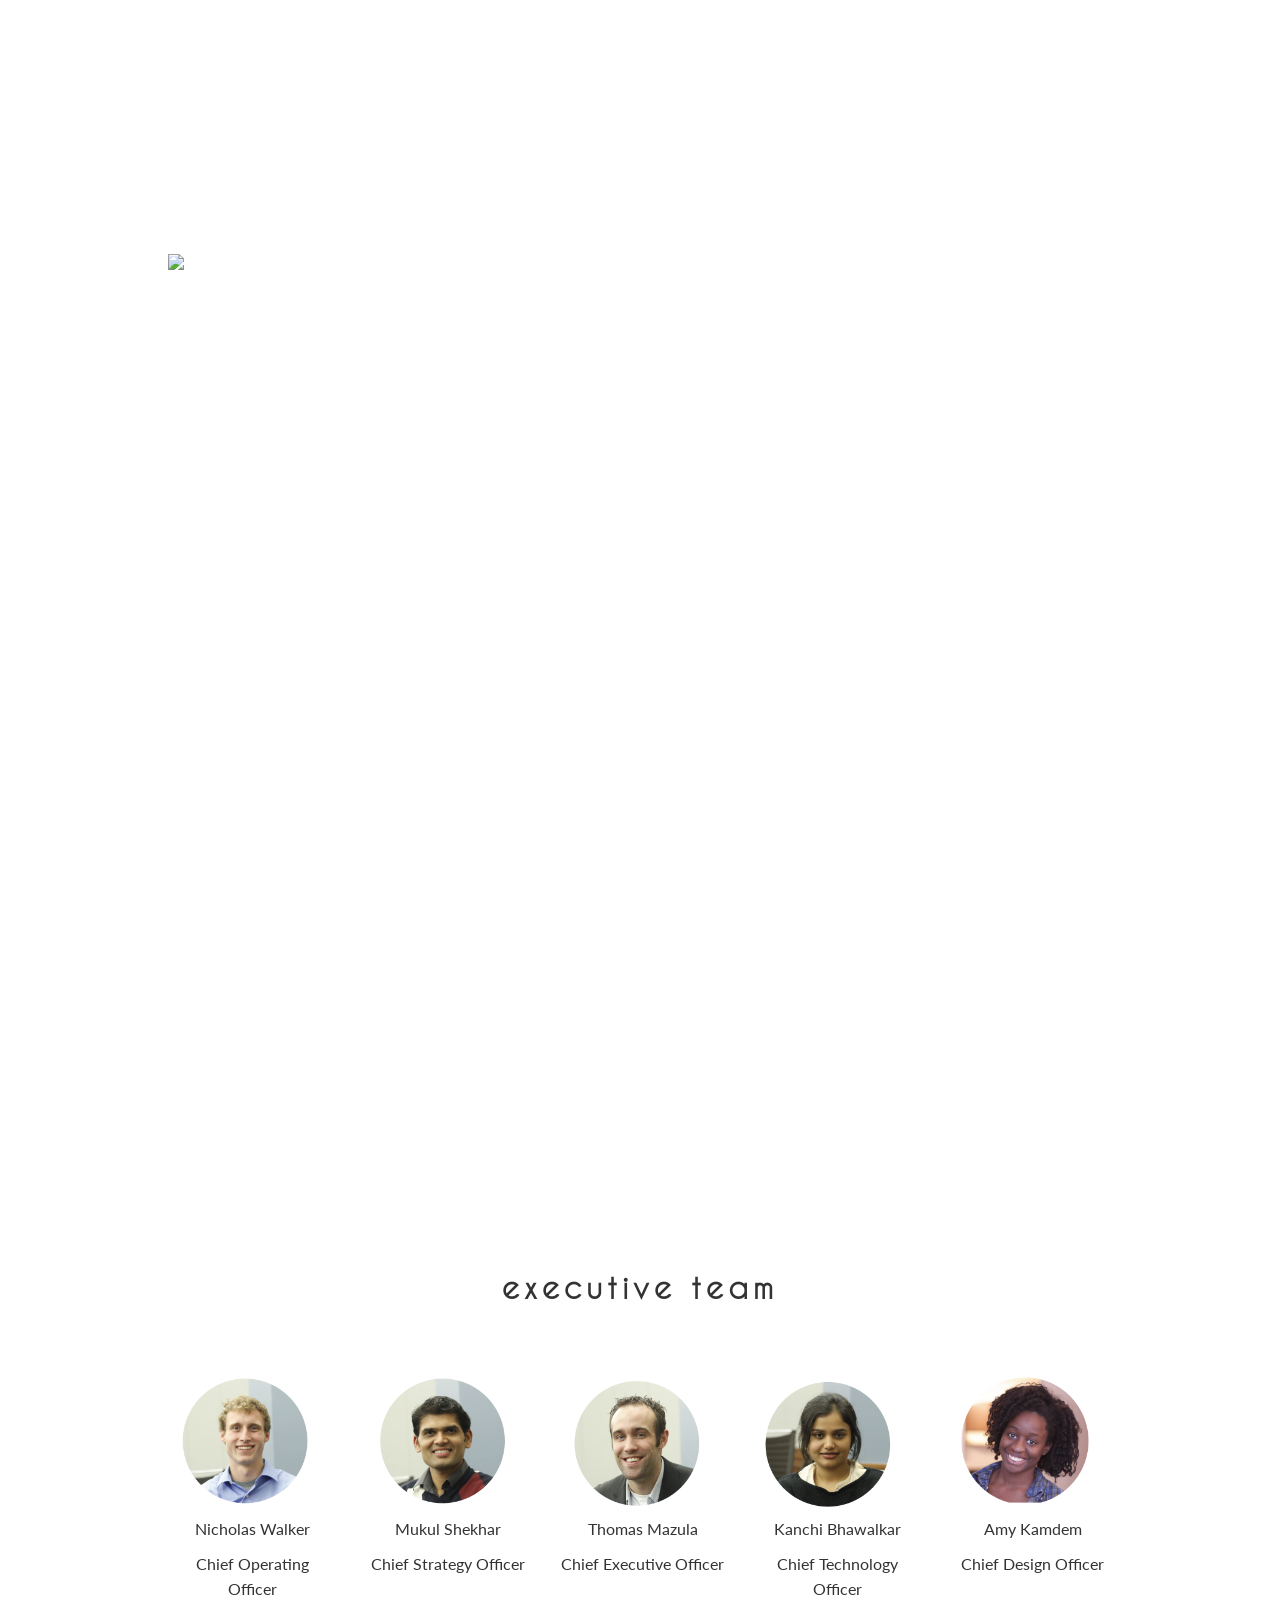
==== commit 0f753ac0: "all new changes" ====
--- a/index.html
+++ b/index.html
@@ -154,9 +154,21 @@
              <img src="images/features-01.png" style="max-width:100%;" >
 
            </div>
+          <div class="col-md-10 col-xs-12" id="renders">
+              <div class="col-xs-12">
+             <img src="images/renders-01.png" style="max-width:100%;" >
+           </div>
+           <div class="col-xs-12">
+              <img src="images/renders-02.png" style="max-width:100%;" >
+            </div>
+            <div class="col-xs-12">
+               <img src="images/renders-03.png" style="max-width:100%;" >
+            </div>
+          </div>
+
            <div class="col-md-10 col-md-offset-1 col-xs-12"style="margin-top:-5%;">
 
-                   <div id="price"><h3>30$ for a box of 2 full sets!</h3><hr></div>
+                   <div id="price"><h3></br>30$ for a box of 2 full sets!</h3><hr></div>
 
              <div class="quotes"><h3>washing has never felt this good!</h3><p>Ergonomically designed and multiple textures makes this a brush that feels good no matter your hand size.</p></div>
              <div class="quotes"><h3>finally a product you want to keep out!
--- a/css/scrolling-nav.css
+++ b/css/scrolling-nav.css
@@ -101,6 +101,11 @@
 
 display:none;
 color: #f89d3e;
+}
+
+#renders{
+
+  display: none;
 }
 
 
@@ -442,6 +447,11 @@
           display:block;
         }
 
+        #renders{
+
+          display: block;
+        }
+
       .circle1{
         display: none;
       }
@@ -499,8 +509,8 @@
 
       .features-section{
 
-        margin-top: 100px;
-        height:600px;
+        margin-top: 5px;
+        height:1100px;
       }
 
       .scenario-section{
